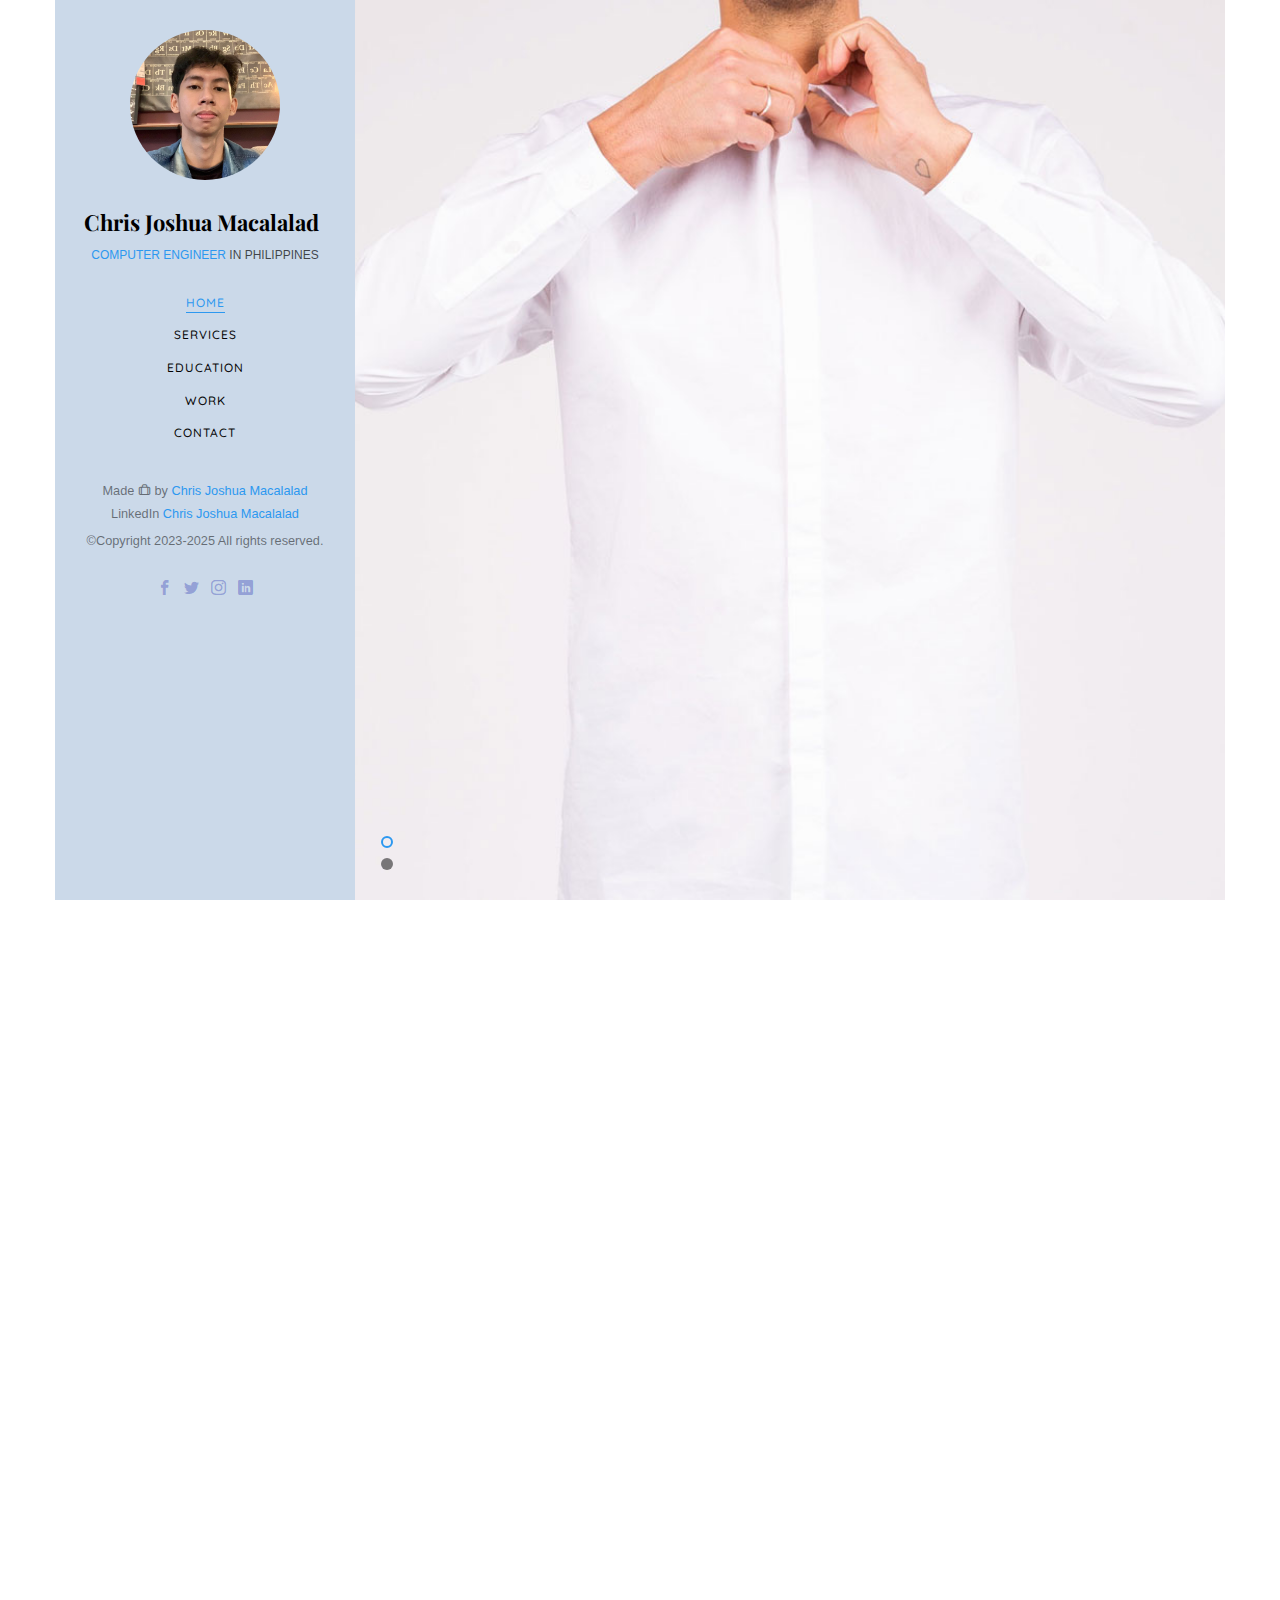
==== index.html @ 2c04954d "new portfolio" ====
<!DOCTYPE HTML>
<html>
	<head>
	<meta charset="utf-8">
	<meta http-equiv="X-UA-Compatible" content="IE=edge">
	<link rel="shortcut icon" href="/images/12345.jpg.jpg" type="image/x-icon">
	<title>Portfolio Chris Macalalad</title>
	<meta name="viewport" content="width=device-width, initial-scale=1">
	<meta name="description" content="" />
	<meta name="keywords" content="" />
	<meta name="author" content="" />

 
	<meta property="og:title" content=""/>
	<meta property="og:image" content=""/>
	<meta property="og:url" content=""/>
	<meta property="og:site_name" content=""/>
	<meta property="og:description" content=""/>
	<meta name="twitter:title" content="" />
	<meta name="twitter:image" content="" />
	<meta name="twitter:url" content="" />
	<meta name="twitter:card" content="" />

	
	<link rel="shortcut icon" href="favicon.ico">

	<link href="https://fonts.googleapis.com/css?family=Quicksand:300,400,500,700" rel="stylesheet">
	<link href="https://fonts.googleapis.com/css?family=Playfair+Display:400,400i,700" rel="stylesheet">
	
	
	<link rel="stylesheet" href="css/animate.css">

	<link rel="stylesheet" href="css/icomoon.css">
	
	<link rel="stylesheet" href="css/bootstrap.css">

	<link rel="stylesheet" href="css/flexslider.css">

	<link rel="stylesheet" href="fonts/flaticon/font/flaticon.css">
	
	<link rel="stylesheet" href="css/owl.carousel.min.css">
	<link rel="stylesheet" href="css/owl.theme.default.min.css">
	
	<link rel="stylesheet" href="css/style.css">


	<script src="js/modernizr-2.6.2.min.js"></script>
	
	</head>
	<body>
	<div id="colorlib-page">
		<div class="container-wrap">
		<a href="#" class="js-colorlib-nav-toggle colorlib-nav-toggle" data-toggle="collapse" data-target="#navbar" aria-expanded="false" aria-controls="navbar"><i></i></a>
		<aside id="colorlib-aside" role="complementary" class="border js-fullheight">
			<div class="text-center">
				<div class="author-img" style="background-image: url(/images/1234.jpg);"></div>
				<h1 id="colorlib-logo"><a href="index.html">Chris Joshua Macalalad</a></h1>
				<span class="position"><a href="#">Computer Engineer</a> in Philippines</span>
			</div>
			<nav id="colorlib-main-menu" role="navigation" class="navbar">
				<div id="navbar" class="collapse">
					<ul>
						<li class="active"><a href="#" data-nav-section="home">Home</a></li>
						<li><a href="#" data-nav-section="about">Services</a></li>
						<li><a href="#" data-nav-section="education">Education</a></li>
						<li><a href="#" data-nav-section="work">Work</a></li>
						<li><a href="#" data-nav-section="contact">Contact</a></li>
					</ul>
				</div>
			</nav>

			<div class="colorlib-footer">
				<p><small> Made <i class="icon-briefcase3" aria-hidden="true"></i> by <a href="#" target="_blank">Chris Joshua Macalalad</a>
 </span> <span>LinkedIn <a href="https://www.linkedin.com/in/chris-joshua-macalalad-975aa417a/" target="_blank">Chris Joshua Macalalad</a></span> &copy;Copyright 2023-2025 All rights reserved.</small></p>
				<ul>
					<li><a href="#"><i class="icon-facebook2"></i></a></li>
					<li><a href="#"><i class="icon-twitter2"></i></a></li>
					<li><a href="#"><i class="icon-instagram"></i></a></li>
					<li><a href="#"><i class="icon-linkedin2"></i></a></li>
				</ul>
			</div>

		</aside>

		<div id="colorlib-main">
			<section id="colorlib-hero" class="js-fullheight" data-section="home">
				<div class="flexslider js-fullheight">
					<ul class="slides">
				   	<li style="background-image: url(images/img_bg_1.jpg);">
				   		<div class="overlay"></div>
				   		<div class="container-fluid">
				   			<div class="row">
					   			<div class="col-md-6 col-md-offset-3 col-md-pull-3 col-sm-12 col-xs-12 js-fullheight slider-text">
					   				<div class="slider-text-inner js-fullheight">
					   					<div class="desc">
						   					<h1>Hi! <br>I'm Chris Joshua Macalalad</h1>
						   					
												<p><a href="ChrisCvfolder/MacalaladCJ-Resume1 (1).pdf"btn btn-primary btn-learn">Download CV <i class="icon-download4"></i></a></p>
											</div>
					   				</div>
					   			</div>
					   		</div>
				   		</div>
				   	</li>
				   	<li style="background-image: url(/images/jaja123.jpg);">
				   		<div class="overlay"></div>
				   		<div class="container-fluid">
				   			<div class="row">
					   			<div class="col-md-6 col-md-offset-3 col-md-pull-3 col-sm-12 col-xs-12 js-fullheight slider-text">
					   				<div class="slider-text-inner">
					   					<div class="desc">
						   					<h1>I am <br>a Software Designer</h1>
												<p><a href="ChrisCvfolder/MacalaladCJ-Resume1 (1).pdf"<a class="btn btn-primary btn-learn">View Portfolio <i class="icon-briefcase3"></i></a></p>
											</div>
					   				</div>
					   			</div>
					   		</div>
				   		</div>
				   	</li>
				  	</ul>
			  	</div>
			</section>

			<section class="colorlib-about" data-section="about">
				<div class="colorlib-narrow-content">
					<div class="row">
						<div class="col-md-12">
							<div class="row row-bottom-padded-sm animate-box" data-animate-effect="fadeInLeft">
								<div class="col-md-12">
									<div class="about-desc">
										<span class="heading-meta">Services</span>
										<h2 class="colorlib-heading">Who Am I?</h2>
										<p><strong>Hi I'm Chris Joshua</strong> This is my Portfolio  I’m a digital assistant with a strong focus on architecture and system thinking. My role is to help understand, discuss, and clarify various software design principles, patterns, and methodologies.</p>
										<p>I can help break down complex concepts, explore trade-offs in design decisions, and offer guidance on how to approach specific design challenges. My goal is to make the design process more intuitive and help create software that's well-structured and easy to maintain.</p>
									</div>
								</div>
							</div>
							<section class="colorlib-services" data-section="services">
								<div class="colorlib-narrow-content">
									<div class="row">
										<div class="col-md-6 col-md-offset-3 col-md-pull-3 animate-box" data-animate-effect="fadeInLeft">
											<span class="heading-meta">What I do?</span>
											<h2 class="colorlib-heading">Here are some of my expertise</h2>
										</div>
									</div>
									<div class="row row-pt-md">
										<div class="col-md-4 text-center animate-box">
											<div class="services color-1">
												<span class="icon">
													<i class="icon-bulb"></i>
												</span>
												<div class="desc">
													<h3>Innovative Ideas</h3>
													<p>in programming is essential because it allows you to grow as a developer. </p>
												</div>
											</div>
										</div>
										<div class="col-md-4 text-center animate-box">
											<div class="services color-2">
												<span class="icon">
													<i class="icon-data"></i>
												</span>
												<div class="desc">
													<h3>Testing&Debugging</h3>
													<p>software development process almost like the health checks for your code.</p>
												</div>
											</div>
										</div>
										<div class="col-md-4 text-center animate-box">
											<div class="services color-3">
												<span class="icon">
													<i class="icon-phone3"></i>
												</span>
												<div class="desc">
													<h3>Problem Solving</h3>
													<p>It’s what defines the role of a programmer not just writing code, but using code as a tool to solve real-world problems.</p>
												</div>
											</div>
										</div>
										<div class="col-md-4 text-center animate-box">
											<div class="services color-4">
												<span class="icon">
													<i class="icon-layers2"></i>
												</span>
												<div class="desc">
													<h3>Security Awareness</h3>
													<p>in programming is not just a nice to have feature but an essential aspect of developing reliable, trustworthy software. With the increasing number of cyber threats and vulnerabilities, security plays a crucial role in protecting both users and systems. </p>
												</div>
											</div>
										</div>
										<div class="col-md-4 text-center animate-box">
											<div class="services color-5">
												<span class="icon">
													<i class="icon-data"></i>
												</span>
												<div class="desc">
													<h3>Software Design</h3>
													<p>is a balance of creativity and practicality. It’s about creating a system that not only works well but is also maintainable, scalable, and flexible enough to adapt to future changes.</p>
												</div>
											</div>
										</div>
										<div class="col-md-4 text-center animate-box">
											<div class="services color-6">
												<span class="icon">
													<i class="icon-phone3"></i>
												</span>
												<div class="desc">
													<h3>PC or Mobile Application</h3>
													<p>As a matter of context and need PC programming offers depth, power, and flexibility for building complex applications, while mobile programming focuses on accessibility, user engagement.</p>
												</div>
											</div>
										</div>
									</div>
								</div>
							</section>
							<div class="row">
								<div class="col-md-3 animate-box" data-animate-effect="fadeInLeft">
									<div class="services color-1">
										<span class="icon2"><i class="icon-bulb"></i></span>
										<h3>Innovative Design</h3>
									</div>
								</div>
								<div class="col-md-3 animate-box" data-animate-effect="fadeInRight">
									<div class="services color-2">
										<span class="icon2"><i class="icon-globe-outline"></i></span>
										<h3>Web Design</h3>
									</div>
								</div>
								<div class="col-md-3 animate-box" data-animate-effect="fadeInTop">
									<div class="services color-3">
										<span class="icon2"><i class="icon-data"></i></span>
										<h3>Software Code</h3>
									</div>
								</div>
								<div class="col-md-3 animate-box" data-animate-effect="fadeInBottom">
									<div class="services color-4">
										<span class="icon2"><i class="icon-phone3"></i></span>
										<h3>Application</h3>
									</div>
								</div>
							</div>
							<div class="row">
								<div class="col-md-12 animate-box" data-animate-effect="fadeInLeft">
									<div class="hire">
										<h2>I am happy to know <br>that you viewed my portfolio </h2>
										<a href="#" class="btn-hire">Hire me as your employee</a>
									</div>
								</div>
							</div>
						</div>
					</div>
				</div>
			</section>

			<section class="colorlib-education" data-section="education">
				<div class="colorlib-narrow-content">
					<div class="row">
						<div class="col-md-6 col-md-offset-3 col-md-pull-3 animate-box" data-animate-effect="fadeInLeft">
							<span class="heading-meta">Education</span>
							<h2 class="colorlib-heading animate-box">Education</h2>
						</div>
					</div>
					<div class="row">
						<div class="col-md-12 animate-box" data-animate-effect="fadeInLeft">
							<div class="fancy-collapse-panel">
								<div class="panel-group" id="accordion" role="tablist" aria-multiselectable="true">
									<div class="panel panel-default">	   
									<div class="panel panel-default">
									    <div class="panel-heading" role="tab" id="headingTwo">
									        <h4 class="panel-title">
									            <a class="collapsed" data-toggle="collapse" data-parent="#accordion" href="#collapseTwo" aria-expanded="false" aria-controls="collapseTwo">Bachelor Degree of Computer Engineering
									            </a>
									        </h4>
									    </div>
									    <div id="collapseTwo" class="panel-collapse collapse" role="tabpanel" aria-labelledby="headingTwo">
									        <div class="panel-body">
									            
													<ul>
														<li>Graduated in STI COLLEGE STA ROSA</li>
														
													</ul>
									        </div>
									    </div>
									</div>
									<div class="panel panel-default">
									    <div class="panel-heading" role="tab" id="headingThree">
									        <h4 class="panel-title">
									            <a class="collapsed" data-toggle="collapse" data-parent="#accordion" href="#collapseThree" aria-expanded="false" aria-controls="collapseThree"> Senior HighSchool Information and Communication Technology Strand
									            </a>
									        </h4>
									    </div>
									    <div id="collapseThree" class="panel-collapse collapse" role="tabpanel" aria-labelledby="headingThree">
									        <div class="panel-body">
									            <li>Graduated in GreenField Integrated School of Laguna</li>
									        </div>
									    </div>
									</div>

									<div class="panel panel-default">
									    <div class="panel-heading" role="tab" id="headingFour">
									        <h4 class="panel-title">
									            <a class="collapsed" data-toggle="collapse" data-parent="#accordion" href="#collapseFour" aria-expanded="false" aria-controls="collapseFour">High School Secondary Education
									            </a>
									        </h4>
									    </div>
									    <div id="collapseFour" class="panel-collapse collapse" role="tabpanel" aria-labelledby="headingFour">
									        <div class="panel-body">
												<li>Graduated in Emmanuel Christian School</li>
									        </div>
									    </div>
									</div>

									<div class="panel panel-default">
									    <div class="panel-heading" role="tab" id="headingFive">
									        <h4 class="panel-title">
									            <a class="collapsed" data-toggle="collapse" data-parent="#accordion" href="#collapseFive" aria-expanded="false" aria-controls="collapseFive">Elementary School
									            </a>
									        </h4>
									    </div>
									    <div id="collapseFive" class="panel-collapse collapse" role="tabpanel" aria-labelledby="headingFive">
									        <div class="panel-body">
												<li>Graduated in Emmanuel Christian School</li>
									        </div>
									    </div>
									</div>
								</div>
							</div>
						</div>
					</div>
				</div>
			</section>



			<section class="colorlib-work" data-section="work">
				<div class="colorlib-narrow-content">
					<div class="row">
						<div class="col-md-6 col-md-offset-3 col-md-pull-3 animate-box" data-animate-effect="fadeInLeft">
							<span class="heading-meta">My Work</span>
							<h2 class="colorlib-heading animate-box">Recent Work</h2>
						</div>
					</div>
					<div class="row row-bottom-padded-sm animate-box" data-animate-effect="fadeInLeft">
						<div class="col-md-12">
							<p class="work-menu"> <span><a href="#">Web Design</a></span> 
					</div>
					<div class="row">
						<div class="col-md-6 animate-box" data-animate-effect="fadeInLeft">
							<div class="project" style="background-image: url(images/img-1.jpg);">
								<div class="desc">
									<div class="con">
										<h3><a href="work.html">Work 01</a></h3>
										<span>Website</span>
										<p class="icon">
											<span><a href="#"><i class="icon-share3"></i></a></span>
											<span><a href="#"><i class="icon-eye"></i> 100</a></span>
											<span><a href="#"><i class="icon-heart"></i> 49</a></span>
										</p>
									</div>
								</div>
							</div>
						</div>
						<div class="col-md-6 animate-box" data-animate-effect="fadeInRight">
							<div class="project" style="background-image: url(images/img-2.jpg);">
								<div class="desc">
									<div class="con">
										<h3><a href="work.html">Work 02</a></h3>
										<span>Animation</span>
										<p class="icon">
											<span><a href="#"><i class="icon-share3"></i></a></span>
											<span><a href="#"><i class="icon-eye"></i> 100</a></span>
											<span><a href="#"><i class="icon-heart"></i> 49</a></span>
										</p>
									</div>
								</div>
							</div>
						</div>
						<div class="col-md-6 animate-box" data-animate-effect="fadeInTop">
							<div class="project" style="background-image: url(images/img-3.jpg);">
								<div class="desc">
									<div class="con">
										<h3><a href="work.html">Work 03</a></h3>
										<span>Illustration</span>
										<p class="icon">
											<span><a href="#"><i class="icon-share3"></i></a></span>
											<span><a href="#"><i class="icon-eye"></i> 100</a></span>
											<span><a href="#"><i class="icon-heart"></i> 49</a></span>
										</p>
									</div>
								</div>
							</div>
						</div>
						<div class="col-md-6 animate-box" data-animate-effect="fadeInBottom">
							<div class="project" style="background-image: url(images/img-4.jpg);">
								<div class="desc">
									<div class="con">
										<h3><a href="work.html">Work 04</a></h3>
										<span>Application</span>
										<p class="icon">
											<span><a href="#"><i class="icon-share3"></i></a></span>
											<span><a href="#"><i class="icon-eye"></i> 100</a></span>
											<span><a href="#"><i class="icon-heart"></i> 49</a></span>
										</p>
									</div>
								</div>
							</div>
						</div>
						<div class="col-md-6 animate-box" data-animate-effect="fadeInLeft">
							<div class="project" style="background-image: url(images/img-5.jpg);">
								<div class="desc">
									<div class="con">
										<h3><a href="work.html">Work 05</a></h3>
										<span>Graphic, Logo</span>
										<p class="icon">
											<span><a href="#"><i class="icon-share3"></i></a></span>
											<span><a href="#"><i class="icon-eye"></i> 100</a></span>
											<span><a href="#"><i class="icon-heart"></i> 49</a></span>
										</p>
									</div>
								</div>
							</div>
						</div>
						<div class="col-md-6 animate-box" data-animate-effect="fadeInRight">
							<div class="project" style="background-image: url(images/img-6.jpg);">
								<div class="desc">
									<div class="con">
										<h3><a href="work.html">Work 06</a></h3>
										<span>Web Design</span>
										<p class="icon">
											<span><a href="#"><i class="icon-share3"></i></a></span>
											<span><a href="#"><i class="icon-eye"></i> 100</a></span>
											<span><a href="#"><i class="icon-heart"></i> 49</a></span>
										</p>
									</div>
								</div>
							</div>
						</div>
					</div>
					<div class="row">
						<div class="col-md-12 animate-box">
						
						</div>
					</div>
				</div>
			</section>


			<section class="colorlib-contact" data-section="contact">
				<div class="colorlib-narrow-content">
					<div class="row">
						<div class="col-md-6 col-md-offset-3 col-md-pull-3 animate-box" data-animate-effect="fadeInLeft">
							<span class="heading-meta">Get in Touch</span>
							<h2 class="colorlib-heading">Contact</h2>
						</div>
					</div>
					<div class="row">
						<div class="col-md-5">
							<div class="colorlib-feature colorlib-feature-sm animate-box" data-animate-effect="fadeInLeft">
								<div class="colorlib-icon">
									<i class="icon-globe-outline"></i>
								</div>
								<div class="colorlib-text">
									<p><a href="#">johnjosh1116@gmail.com</a></p>
								</div>
							</div>
<br>
							<div class="colorlib-feature colorlib-feature-sm animate-box" data-animate-effect="fadeInLeft">
								<div class="colorlib-icon">
									<i class="icon-map"></i>
								</div>
								<div class="colorlib-text">
									<p>Phase 1-C Blk 66 Lot 15 San Lorenzo South Santa Rosa Laguna</p>
								</div>
							</div>

							<div class="colorlib-feature colorlib-feature-sm animate-box" data-animate-effect="fadeInLeft">
								<div class="colorlib-icon">
									<i class="icon-phone"></i>
								</div>
								<div class="colorlib-text">
									<p><a href="tel://">+639217280178</a></p>
								</div>
							</div>
						</div>
						
								
							</div>
						</div>
					</div>
				</div>
			</section>

		</div><!-- end:colorlib-main -->
	</div><!-- end:container-wrap -->
	</div><!-- end:colorlib-page -->

	<!-- jQuery -->
	<script src="js/jquery.min.js"></script>
	<!-- jQuery Easing -->
	<script src="js/jquery.easing.1.3.js"></script>
	<!-- Bootstrap -->
	<script src="js/bootstrap.min.js"></script>
	<!-- Waypoints -->
	<script src="js/jquery.waypoints.min.js"></script>
	<!-- Flexslider -->
	<script src="js/jquery.flexslider-min.js"></script>
	<!-- Owl carousel -->
	<script src="js/owl.carousel.min.js"></script>
	<!-- Counters -->
	<script src="js/jquery.countTo.js"></script>
	
	
	<!-- MAIN JS -->
	<script src="js/main.js"></script>

	</body>
</html>
---- css/icomoon.css ----
@font-face {
  font-family: 'icomoon';
  src:  url('fonts/icomoon.eot?6py85u');
  src:  url('fonts/icomoon.eot?6py85u#iefix') format('embedded-opentype'),
    url('fonts/icomoon.ttf?6py85u') format('truetype'),
    url('fonts/icomoon.woff?6py85u') format('woff'),
    url('fonts/icomoon.svg?6py85u#icomoon') format('svg');
  font-weight: normal;
  font-style: normal;
}

[class^="icon-"], [class*=" icon-"] {
  /* use !important to prevent issues with browser extensions that change fonts */
  font-family: 'icomoon' !important;
  speak: none;
  font-style: normal;
  font-weight: normal;
  font-variant: normal;
  text-transform: none;
  line-height: 1;

  /* Better Font Rendering =========== */
  -webkit-font-smoothing: antialiased;
  -moz-osx-font-smoothing: grayscale;
}

.icon-times:before {
  content: "\e930";
}
.icon-tick:before {
  content: "\e931";
}
.icon-plus:before {
  content: "\e932";
}
.icon-minus:before {
  content: "\e933";
}
.icon-equals:before {
  content: "\e934";
}
.icon-divide:before {
  content: "\e935";
}
.icon-chevron-right:before {
  content: "\e936";
}
.icon-chevron-left:before {
  content: "\e937";
}
.icon-arrow-right-thick:before {
  content: "\e938";
}
.icon-arrow-left-thick:before {
  content: "\e939";
}
.icon-th-small:before {
  content: "\e93a";
}
.icon-th-menu:before {
  content: "\e93b";
}
.icon-th-list:before {
  content: "\e93c";
}
.icon-th-large:before {
  content: "\e93d";
}
.icon-home:before {
  content: "\e93e";
}
.icon-arrow-forward:before {
  content: "\e93f";
}
.icon-arrow-back:before {
  content: "\e940";
}
.icon-rss:before {
  content: "\e941";
}
.icon-location:before {
  content: "\e942";
}
.icon-link:before {
  content: "\e943";
}
.icon-image:before {
  content: "\e944";
}
.icon-arrow-up-thick:before {
  content: "\e945";
}
.icon-arrow-down-thick:before {
  content: "\e946";
}
.icon-starburst:before {
  content: "\e947";
}
.icon-starburst-outline:before {
  content: "\e948";
}
.icon-star3:before {
  content: "\e949";
}
.icon-flow-children:before {
  content: "\e94a";
}
.icon-export:before {
  content: "\e94b";
}
.icon-delete2:before {
  content: "\e94c";
}
.icon-delete-outline:before {
  content: "\e94d";
}
.icon-cloud-storage:before {
  content: "\e94e";
}
.icon-wi-fi:before {
  content: "\e94f";
}
.icon-heart:before {
  content: "\e950";
}
.icon-flash:before {
  content: "\e951";
}
.icon-cancel:before {
  content: "\e952";
}
.icon-backspace:before {
  content: "\e953";
}
.icon-attachment:before {
  content: "\e954";
}
.icon-arrow-move:before {
  content: "\e955";
}
.icon-warning:before {
  content: "\e956";
}
.icon-user:before {
  content: "\e957";
}
.icon-radar:before {
  content: "\e958";
}
.icon-lock-open:before {
  content: "\e959";
}
.icon-lock-closed:before {
  content: "\e95a";
}
.icon-location-arrow:before {
  content: "\e95b";
}
.icon-info:before {
  content: "\e95c";
}
.icon-user-delete:before {
  content: "\e95d";
}
.icon-user-add:before {
  content: "\e95e";
}
.icon-media-pause:before {
  content: "\e95f";
}
.icon-group:before {
  content: "\e960";
}
.icon-chart-pie:before {
  content: "\e961";
}
.icon-chart-line:before {
  content: "\e962";
}
.icon-chart-bar:before {
  content: "\e963";
}
.icon-chart-area:before {
  content: "\e964";
}
.icon-video:before {
  content: "\e965";
}
.icon-point-of-interest:before {
  content: "\e966";
}
.icon-infinity:before {
  content: "\e967";
}
.icon-globe:before {
  content: "\e968";
}
.icon-eye:before {
  content: "\e969";
}
.icon-cog:before {
  content: "\e96a";
}
.icon-camera:before {
  content: "\e96b";
}
.icon-upload:before {
  content: "\e96c";
}
.icon-scissors:before {
  content: "\e96d";
}
.icon-refresh:before {
  content: "\e96e";
}
.icon-pin:before {
  content: "\e96f";
}
.icon-key:before {
  content: "\e970";
}
.icon-info-large:before {
  content: "\e971";
}
.icon-eject:before {
  content: "\e972";
}
.icon-download:before {
  content: "\e973";
}
.icon-zoom:before {
  content: "\e974";
}
.icon-zoom-out:before {
  content: "\e975";
}
.icon-zoom-in:before {
  content: "\e976";
}
.icon-sort-numerically:before {
  content: "\e977";
}
.icon-sort-alphabetically:before {
  content: "\e978";
}
.icon-input-checked:before {
  content: "\e979";
}
.icon-calender:before {
  content: "\e97a";
}
.icon-world2:before {
  content: "\e97b";
}
.icon-notes:before {
  content: "\e97c";
}
.icon-code:before {
  content: "\e97d";
}
.icon-arrow-sync:before {
  content: "\e97e";
}
.icon-arrow-shuffle:before {
  content: "\e97f";
}
.icon-arrow-repeat:before {
  content: "\e980";
}
.icon-arrow-minimise:before {
  content: "\e981";
}
.icon-arrow-maximise:before {
  content: "\e982";
}
.icon-arrow-loop:before {
  content: "\e983";
}
.icon-anchor:before {
  content: "\e984";
}
.icon-spanner:before {
  content: "\e985";
}
.icon-puzzle:before {
  content: "\e986";
}
.icon-power:before {
  content: "\e987";
}
.icon-plane:before {
  content: "\e988";
}
.icon-pi:before {
  content: "\e989";
}
.icon-phone:before {
  content: "\e98a";
}
.icon-microphone2:before {
  content: "\e98b";
}
.icon-media-rewind:before {
  content: "\e98c";
}
.icon-flag:before {
  content: "\e98d";
}
.icon-adjust-brightness:before {
  content: "\e98e";
}
.icon-waves:before {
  content: "\e98f";
}
.icon-social-twitter:before {
  content: "\e990";
}
.icon-social-facebook:before {
  content: "\e991";
}
.icon-social-dribbble:before {
  content: "\e992";
}
.icon-media-stop:before {
  content: "\e993";
}
.icon-media-record:before {
  content: "\e994";
}
.icon-media-play:before {
  content: "\e995";
}
.icon-media-fast-forward:before {
  content: "\e996";
}
.icon-media-eject:before {
  content: "\e997";
}
.icon-social-vimeo:before {
  content: "\e998";
}
.icon-social-tumbler:before {
  content: "\e999";
}
.icon-social-skype:before {
  content: "\e99a";
}
.icon-social-pinterest:before {
  content: "\e99b";
}
.icon-social-linkedin:before {
  content: "\e99c";
}
.icon-social-last-fm:before {
  content: "\e99d";
}
.icon-social-github:before {
  content: "\e99e";
}
.icon-social-flickr:before {
  content: "\e99f";
}
.icon-at:before {
  content: "\e9a0";
}
.icon-times-outline:before {
  content: "\e9a1";
}
.icon-plus-outline:before {
  content: "\e9a2";
}
.icon-minus-outline:before {
  content: "\e9a3";
}
.icon-tick-outline:before {
  content: "\e9a4";
}
.icon-th-large-outline:before {
  content: "\e9a5";
}
.icon-equals-outline:before {
  content: "\e9a6";
}
.icon-divide-outline:before {
  content: "\e9a7";
}
.icon-chevron-right-outline:before {
  content: "\e9a8";
}
.icon-chevron-left-outline:before {
  content: "\e9a9";
}
.icon-arrow-right-outline:before {
  content: "\e9aa";
}
.icon-arrow-left-outline:before {
  content: "\e9ab";
}
.icon-th-small-outline:before {
  content: "\e9ac";
}
.icon-th-menu-outline:before {
  content: "\e9ad";
}
.icon-th-list-outline:before {
  content: "\e9ae";
}
.icon-news2:before {
  content: "\e9b1";
}
.icon-home-outline:before {
  content: "\e9b2";
}
.icon-arrow-up-outline:before {
  content: "\e9b3";
}
.icon-arrow-forward-outline:before {
  content: "\e9b4";
}
.icon-arrow-down-outline:before {
  content: "\e9b5";
}
.icon-arrow-back-outline:before {
  content: "\e9b6";
}
.icon-trash3:before {
  content: "\e9b7";
}
.icon-rss-outline:before {
  content: "\e9b8";
}
.icon-message:before {
  content: "\e9b9";
}
.icon-location-outline:before {
  content: "\e9ba";
}
.icon-link-outline:before {
  content: "\e9bb";
}
.icon-image-outline:before {
  content: "\e9bc";
}
.icon-export-outline:before {
  content: "\e9bd";
}
.icon-cross:before {
  content: "\e9be";
}
.icon-wi-fi-outline:before {
  content: "\e9bf";
}
.icon-star-outline:before {
  content: "\e9c0";
}
.icon-media-pause-outline:before {
  content: "\e9c1";
}
.icon-mail:before {
  content: "\e9c2";
}
.icon-heart-outline:before {
  content: "\e9c3";
}
.icon-flash-outline:before {
  content: "\e9c4";
}
.icon-cancel-outline:before {
  content: "\e9c5";
}
.icon-beaker:before {
  content: "\e9c6";
}
.icon-arrow-move-outline:before {
  content: "\e9c7";
}
.icon-watch2:before {
  content: "\e9c8";
}
.icon-warning-outline:before {
  content: "\e9c9";
}
.icon-time:before {
  content: "\e9ca";
}
.icon-radar-outline:before {
  content: "\e9cb";
}
.icon-lock-open-outline:before {
  content: "\e9cc";
}
.icon-location-arrow-outline:before {
  content: "\e9cd";
}
.icon-info-outline:before {
  content: "\e9ce";
}
.icon-backspace-outline:before {
  content: "\e9cf";
}
.icon-attachment-outline:before {
  content: "\e9d0";
}
.icon-user-outline:before {
  content: "\e9d1";
}
.icon-user-delete-outline:before {
  content: "\e9d2";
}
.icon-user-add-outline:before {
  content: "\e9d3";
}
.icon-lock-closed-outline:before {
  content: "\e9d4";
}
.icon-group-outline:before {
  content: "\e9d5";
}
.icon-chart-pie-outline:before {
  content: "\e9d6";
}
.icon-chart-line-outline:before {
  content: "\e9d7";
}
.icon-chart-bar-outline:before {
  content: "\e9d8";
}
.icon-chart-area-outline:before {
  content: "\e9d9";
}
.icon-video-outline:before {
  content: "\e9da";
}
.icon-point-of-interest-outline:before {
  content: "\e9db";
}
.icon-map:before {
  content: "\e9dc";
}
.icon-key-outline:before {
  content: "\e9dd";
}
.icon-infinity-outline:before {
  content: "\e9de";
}
.icon-globe-outline:before {
  content: "\e9df";
}
.icon-eye-outline:before {
  content: "\e9e0";
}
.icon-cog-outline:before {
  content: "\e9e1";
}
.icon-camera-outline:before {
  content: "\e9e2";
}
.icon-upload-outline:before {
  content: "\e9e3";
}
.icon-support:before {
  content: "\e9e4";
}
.icon-scissors-outline:before {
  content: "\e9e5";
}
.icon-refresh-outline:before {
  content: "\e9e6";
}
.icon-info-large-outline:before {
  content: "\e9e7";
}
.icon-eject-outline:before {
  content: "\e9e8";
}
.icon-download-outline:before {
  content: "\e9e9";
}
.icon-battery-mid:before {
  content: "\e9ea";
}
.icon-battery-low:before {
  content: "\e9eb";
}
.icon-battery-high:before {
  content: "\e9ec";
}
.icon-zoom-outline:before {
  content: "\e9ed";
}
.icon-zoom-out-outline:before {
  content: "\e9ee";
}
.icon-zoom-in-outline:before {
  content: "\e9ef";
}
.icon-tag3:before {
  content: "\e9f0";
}
.icon-tabs-outline:before {
  content: "\e9f1";
}
.icon-pin-outline:before {
  content: "\e9f2";
}
.icon-message-typing:before {
  content: "\e9f3";
}
.icon-directions:before {
  content: "\e9f4";
}
.icon-battery-full:before {
  content: "\e9f5";
}
.icon-battery-charge:before {
  content: "\e9f6";
}
.icon-pipette:before {
  content: "\e9f7";
}
.icon-pencil:before {
  content: "\e9f8";
}
.icon-folder:before {
  content: "\e9f9";
}
.icon-folder-delete:before {
  content: "\e9fa";
}
.icon-folder-add:before {
  content: "\e9fb";
}
.icon-edit:before {
  content: "\e9fc";
}
.icon-document:before {
  content: "\e9fd";
}
.icon-document-delete:before {
  content: "\e9fe";
}
.icon-document-add:before {
  content: "\e9ff";
}
.icon-brush:before {
  content: "\ea00";
}
.icon-thumbs-up:before {
  content: "\ea01";
}
.icon-thumbs-down:before {
  content: "\ea02";
}
.icon-pen:before {
  content: "\ea03";
}
.icon-sort-numerically-outline:before {
  content: "\ea04";
}
.icon-sort-alphabetically-outline:before {
  content: "\ea05";
}
.icon-social-last-fm-circular:before {
  content: "\ea06";
}
.icon-social-github-circular:before {
  content: "\ea07";
}
.icon-compass:before {
  content: "\ea08";
}
.icon-bookmark:before {
  content: "\ea09";
}
.icon-input-checked-outline:before {
  content: "\ea0a";
}
.icon-code-outline:before {
  content: "\ea0b";
}
.icon-calender-outline:before {
  content: "\ea0c";
}
.icon-business-card:before {
  content: "\ea0d";
}
.icon-arrow-up:before {
  content: "\ea0e";
}
.icon-arrow-sync-outline:before {
  content: "\ea0f";
}
.icon-arrow-right:before {
  content: "\ea10";
}
.icon-arrow-repeat-outline:before {
  content: "\ea11";
}
.icon-arrow-loop-outline:before {
  content: "\ea12";
}
.icon-arrow-left:before {
  content: "\ea13";
}
.icon-flow-switch:before {
  content: "\ea14";
}
.icon-flow-parallel:before {
  content: "\ea15";
}
.icon-flow-merge:before {
  content: "\ea16";
}
.icon-document-text:before {
  content: "\ea17";
}
.icon-clipboard:before {
  content: "\ea18";
}
.icon-calculator:before {
  content: "\ea19";
}
.icon-arrow-minimise-outline:before {
  content: "\ea1a";
}
.icon-arrow-maximise-outline:before {
  content: "\ea1b";
}
.icon-arrow-down:before {
  content: "\ea1c";
}
.icon-gift:before {
  content: "\ea1d";
}
.icon-film:before {
  content: "\ea1e";
}
.icon-database:before {
  content: "\ea1f";
}
.icon-bell:before {
  content: "\ea20";
}
.icon-anchor-outline:before {
  content: "\ea21";
}
.icon-adjust-contrast:before {
  content: "\ea22";
}
.icon-world-outline:before {
  content: "\ea23";
}
.icon-shopping-bag:before {
  content: "\ea24";
}
.icon-power-outline:before {
  content: "\ea25";
}
.icon-notes-outline:before {
  content: "\ea26";
}
.icon-device-tablet:before {
  content: "\ea27";
}
.icon-device-phone:before {
  content: "\ea28";
}
.icon-device-laptop:before {
  content: "\ea29";
}
.icon-device-desktop:before {
  content: "\ea2a";
}
.icon-briefcase:before {
  content: "\ea2b";
}
.icon-stopwatch:before {
  content: "\ea2c";
}
.icon-spanner-outline:before {
  content: "\ea2d";
}
.icon-puzzle-outline:before {
  content: "\ea2e";
}
.icon-printer:before {
  content: "\ea2f";
}
.icon-pi-outline:before {
  content: "\ea30";
}
.icon-lightbulb:before {
  content: "\ea31";
}
.icon-flag-outline:before {
  content: "\ea32";
}
.icon-contacts:before {
  content: "\ea33";
}
.icon-archive2:before {
  content: "\ea34";
}
.icon-weather-stormy:before {
  content: "\ea35";
}
.icon-weather-shower:before {
  content: "\ea36";
}
.icon-weather-partly-sunny:before {
  content: "\ea37";
}
.icon-weather-downpour:before {
  content: "\ea38";
}
.icon-weather-cloudy:before {
  content: "\ea39";
}
.icon-plane-outline:before {
  content: "\ea3a";
}
.icon-phone-outline:before {
  content: "\ea3b";
}
.icon-microphone-outline:before {
  content: "\ea3c";
}
.icon-weather-windy:before {
  content: "\ea3d";
}
.icon-weather-windy-cloudy:before {
  content: "\ea3e";
}
.icon-weather-sunny:before {
  content: "\ea3f";
}
.icon-weather-snow:before {
  content: "\ea40";
}
.icon-weather-night:before {
  content: "\ea41";
}
.icon-media-stop-outline:before {
  content: "\ea42";
}
.icon-media-rewind-outline:before {
  content: "\ea43";
}
.icon-media-record-outline:before {
  content: "\ea44";
}
.icon-media-play-outline:before {
  content: "\ea45";
}
.icon-media-fast-forward-outline:before {
  content: "\ea46";
}
.icon-media-eject-outline:before {
  content: "\ea47";
}
.icon-wine:before {
  content: "\ea48";
}
.icon-waves-outline:before {
  content: "\ea49";
}
.icon-ticket:before {
  content: "\ea4a";
}
.icon-tags:before {
  content: "\ea4b";
}
.icon-plug:before {
  content: "\ea4c";
}
.icon-headphones:before {
  content: "\ea4d";
}
.icon-credit-card:before {
  content: "\ea4e";
}
.icon-coffee:before {
  content: "\ea4f";
}
.icon-book:before {
  content: "\ea50";
}
.icon-beer:before {
  content: "\ea51";
}
.icon-volume2:before {
  content: "\ea52";
}
.icon-volume-up:before {
  content: "\ea53";
}
.icon-volume-mute:before {
  content: "\ea54";
}
.icon-volume-down:before {
  content: "\ea55";
}
.icon-social-vimeo-circular:before {
  content: "\ea56";
}
.icon-social-twitter-circular:before {
  content: "\ea57";
}
.icon-social-pinterest-circular:before {
  content: "\ea58";
}
.icon-social-linkedin-circular:before {
  content: "\ea59";
}
.icon-social-facebook-circular:before {
  content: "\ea5a";
}
.icon-social-dribbble-circular:before {
  content: "\ea5b";
}
.icon-tree:before {
  content: "\ea5c";
}
.icon-thermometer2:before {
  content: "\ea5d";
}
.icon-social-tumbler-circular:before {
  content: "\ea5e";
}
.icon-social-skype-outline:before {
  content: "\ea5f";
}
.icon-social-flickr-circular:before {
  content: "\ea60";
}
.icon-social-at-circular:before {
  content: "\ea61";
}
.icon-shopping-cart:before {
  content: "\ea62";
}
.icon-messages:before {
  content: "\ea63";
}
.icon-leaf:before {
  content: "\ea64";
}
.icon-feather:before {
  content: "\ea65";
}
.icon-eye2:before {
  content: "\e064";
}
.icon-paper-clip:before {
  content: "\e065";
}
.icon-mail5:before {
  content: "\e066";
}
.icon-toggle:before {
  content: "\e067";
}
.icon-layout:before {
  content: "\e068";
}
.icon-link2:before {
  content: "\e069";
}
.icon-bell2:before {
  content: "\e06a";
}
.icon-lock3:before {
  content: "\e06b";
}
.icon-unlock:before {
  content: "\e06c";
}
.icon-ribbon2:before {
  content: "\e06d";
}
.icon-image2:before {
  content: "\e06e";
}
.icon-signal:before {
  content: "\e06f";
}
.icon-target3:before {
  content: "\e070";
}
.icon-clipboard3:before {
  content: "\e071";
}
.icon-clock3:before {
  content: "\e072";
}
.icon-watch:before {
  content: "\e073";
}
.icon-air-play:before {
  content: "\e074";
}
.icon-camera3:before {
  content: "\e075";
}
.icon-video2:before {
  content: "\e076";
}
.icon-disc:before {
  content: "\e077";
}
.icon-printer3:before {
  content: "\e078";
}
.icon-monitor:before {
  content: "\e079";
}
.icon-server:before {
  content: "\e07a";
}
.icon-cog2:before {
  content: "\e07b";
}
.icon-heart3:before {
  content: "\e07c";
}
.icon-paragraph:before {
  content: "\e07d";
}
.icon-align-justify:before {
  content: "\e07e";
}
.icon-align-left:before {
  content: "\e07f";
}
.icon-align-center:before {
  content: "\e080";
}
.icon-align-right:before {
  content: "\e081";
}
.icon-book2:before {
  content: "\e082";
}
.icon-layers2:before {
  content: "\e083";
}
.icon-stack2:before {
  content: "\e084";
}
.icon-stack-2:before {
  content: "\e085";
}
.icon-paper:before {
  content: "\e086";
}
.icon-paper-stack:before {
  content: "\e087";
}
.icon-search3:before {
  content: "\e088";
}
.icon-zoom-in2:before {
  content: "\e089";
}
.icon-zoom-out2:before {
  content: "\e08a";
}
.icon-reply2:before {
  content: "\e08b";
}
.icon-circle-plus:before {
  content: "\e08c";
}
.icon-circle-minus:before {
  content: "\e08d";
}
.icon-circle-check:before {
  content: "\e08e";
}
.icon-circle-cross:before {
  content: "\e08f";
}
.icon-square-plus:before {
  content: "\e090";
}
.icon-square-minus:before {
  content: "\e091";
}
.icon-square-check:before {
  content: "\e092";
}
.icon-square-cross:before {
  content: "\e093";
}
.icon-microphone:before {
  content: "\e094";
}
.icon-record:before {
  content: "\e095";
}
.icon-skip-back:before {
  content: "\e096";
}
.icon-rewind:before {
  content: "\e097";
}
.icon-play4:before {
  content: "\e098";
}
.icon-pause3:before {
  content: "\e099";
}
.icon-stop3:before {
  content: "\e09a";
}
.icon-fast-forward:before {
  content: "\e09b";
}
.icon-skip-forward:before {
  content: "\e09c";
}
.icon-shuffle2:before {
  content: "\e09d";
}
.icon-repeat:before {
  content: "\e09e";
}
.icon-folder2:before {
  content: "\e09f";
}
.icon-umbrella:before {
  content: "\e0a0";
}
.icon-moon:before {
  content: "\e0a1";
}
.icon-thermometer:before {
  content: "\e0a2";
}
.icon-drop:before {
  content: "\e0a3";
}
.icon-sun2:before {
  content: "\e0a4";
}
.icon-cloud3:before {
  content: "\e0a5";
}
.icon-cloud-upload2:before {
  content: "\e0a6";
}
.icon-cloud-download2:before {
  content: "\e0a7";
}
.icon-upload4:before {
  content: "\e0a8";
}
.icon-download4:before {
  content: "\e0a9";
}
.icon-location3:before {
  content: "\e0aa";
}
.icon-location-2:before {
  content: "\e0ab";
}
.icon-map3:before {
  content: "\e0ac";
}
.icon-battery:before {
  content: "\e0ad";
}
.icon-head:before {
  content: "\e0ae";
}
.icon-briefcase3:before {
  content: "\e0af";
}
.icon-speech-bubble:before {
  content: "\e0b0";
}
.icon-anchor2:before {
  content: "\e0b1";
}
.icon-globe2:before {
  content: "\e0b2";
}
.icon-box:before {
  content: "\e0b3";
}
.icon-reload:before {
  content: "\e0b4";
}
.icon-share3:before {
  content: "\e0b5";
}
.icon-marquee:before {
  content: "\e0b6";
}
.icon-marquee-plus:before {
  content: "\e0b7";
}
.icon-marquee-minus:before {
  content: "\e0b8";
}
.icon-tag:before {
  content: "\e0b9";
}
.icon-power2:before {
  content: "\e0ba";
}
.icon-command2:before {
  content: "\e0bb";
}
.icon-alt:before {
  content: "\e0bc";
}
.icon-esc:before {
  content: "\e0bd";
}
.icon-bar-graph:before {
  content: "\e0be";
}
.icon-bar-graph-2:before {
  content: "\e0bf";
}
.icon-pie-graph:before {
  content: "\e0c0";
}
.icon-star:before {
  content: "\e0c1";
}
.icon-arrow-left3:before {
  content: "\e0c2";
}
.icon-arrow-right3:before {
  content: "\e0c3";
}
.icon-arrow-up3:before {
  content: "\e0c4";
}
.icon-arrow-down3:before {
  content: "\e0c5";
}
.icon-volume:before {
  content: "\e0c6";
}
.icon-mute:before {
  content: "\e0c7";
}
.icon-content-right:before {
  content: "\e100";
}
.icon-content-left:before {
  content: "\e101";
}
.icon-grid2:before {
  content: "\e102";
}
.icon-grid-2:before {
  content: "\e103";
}
.icon-columns:before {
  content: "\e104";
}
.icon-loader:before {
  content: "\e105";
}
.icon-bag:before {
  content: "\e106";
}
.icon-ban:before {
  content: "\e107";
}
.icon-flag3:before {
  content: "\e108";
}
.icon-trash:before {
  content: "\e109";
}
.icon-expand2:before {
  content: "\e110";
}
.icon-contract:before {
  content: "\e111";
}
.icon-maximize:before {
  content: "\e112";
}
.icon-minimize:before {
  content: "\e113";
}
.icon-plus2:before {
  content: "\e114";
}
.icon-minus2:before {
  content: "\e115";
}
.icon-check:before {
  content: "\e116";
}
.icon-cross2:before {
  content: "\e117";
}
.icon-move:before {
  content: "\e118";
}
.icon-delete:before {
  content: "\e119";
}
.icon-menu5:before {
  content: "\e120";
}
.icon-archive:before {
  content: "\e121";
}
.icon-inbox:before {
  content: "\e122";
}
.icon-outbox:before {
  content: "\e123";
}
.icon-file:before {
  content: "\e124";
}
.icon-file-add:before {
  content: "\e125";
}
.icon-file-subtract:before {
  content: "\e126";
}
.icon-help:before {
  content: "\e127";
}
.icon-open:before {
  content: "\e128";
}
.icon-ellipsis:before {
  content: "\e129";
}
.icon-heart4:before {
  content: "\e900";
}
.icon-cloud4:before {
  content: "\e901";
}
.icon-star2:before {
  content: "\e902";
}
.icon-tv2:before {
  content: "\e903";
}
.icon-sound:before {
  content: "\e904";
}
.icon-video3:before {
  content: "\e905";
}
.icon-trash2:before {
  content: "\e906";
}
.icon-user2:before {
  content: "\e907";
}
.icon-key3:before {
  content: "\e908";
}
.icon-search4:before {
  content: "\e909";
}
.icon-settings:before {
  content: "\e90a";
}
.icon-camera4:before {
  content: "\e90b";
}
.icon-tag2:before {
  content: "\e90c";
}
.icon-lock4:before {
  content: "\e90d";
}
.icon-bulb:before {
  content: "\e90e";
}
.icon-pen2:before {
  content: "\e90f";
}
.icon-diamond:before {
  content: "\e910";
}
.icon-display2:before {
  content: "\e911";
}
.icon-location4:before {
  content: "\e912";
}
.icon-eye3:before {
  content: "\e913";
}
.icon-bubble3:before {
  content: "\e914";
}
.icon-stack3:before {
  content: "\e915";
}
.icon-cup:before {
  content: "\e916";
}
.icon-phone3:before {
  content: "\e917";
}
.icon-news:before {
  content: "\e918";
}
.icon-mail6:before {
  content: "\e919";
}
.icon-like:before {
  content: "\e91a";
}
.icon-photo:before {
  content: "\e91b";
}
.icon-note:before {
  content: "\e91c";
}
.icon-clock4:before {
  content: "\e91d";
}
.icon-paperplane:before {
  content: "\e91e";
}
.icon-params:before {
  content: "\e91f";
}
.icon-banknote:before {
  content: "\e920";
}
.icon-data:before {
  content: "\e921";
}
.icon-music2:before {
  content: "\e922";
}
.icon-megaphone2:before {
  content: "\e923";
}
.icon-study:before {
  content: "\e924";
}
.icon-lab2:before {
  content: "\e925";
}
.icon-food:before {
  content: "\e926";
}
.icon-t-shirt:before {
  content: "\e927";
}
.icon-fire2:before {
  content: "\e928";
}
.icon-clip:before {
  content: "\e929";
}
.icon-shop:before {
  content: "\e92a";
}
.icon-calendar3:before {
  content: "\e92b";
}
.icon-wallet2:before {
  content: "\e92c";
}
.icon-vynil:before {
  content: "\e92d";
}
.icon-truck2:before {
  content: "\e92e";
}
.icon-world:before {
  content: "\e92f";
}
.icon-spinner6:before {
  content: "\e9af";
}
.icon-spinner7:before {
  content: "\e9b0";
}
.icon-amazon:before {
  content: "\eab7";
}
.icon-google:before {
  content: "\eab8";
}
.icon-google2:before {
  content: "\eab9";
}
.icon-google3:before {
  content: "\eaba";
}
.icon-google-plus:before {
  content: "\eabb";
}
.icon-google-plus2:before {
  content: "\eabc";
}
.icon-google-plus3:before {
  content: "\eabd";
}
.icon-hangouts:before {
  content: "\eabe";
}
.icon-google-drive:before {
  content: "\eabf";
}
.icon-facebook2:before {
  content: "\eac0";
}
.icon-facebook22:before {
  content: "\eac1";
}
.icon-instagram:before {
  content: "\eac2";
}
.icon-whatsapp:before {
  content: "\eac3";
}
.icon-spotify:before {
  content: "\eac4";
}
.icon-telegram:before {
  content: "\eac5";
}
.icon-twitter2:before {
  content: "\eac6";
}
.icon-vine:before {
  content: "\eac7";
}
.icon-vk:before {
  content: "\eac8";
}
.icon-renren:before {
  content: "\eac9";
}
.icon-sina-weibo:before {
  content: "\eaca";
}
.icon-rss2:before {
  content: "\eacb";
}
.icon-rss22:before {
  content: "\eacc";
}
.icon-youtube:before {
  content: "\eacd";
}
.icon-youtube2:before {
  content: "\eace";
}
.icon-twitch:before {
  content: "\eacf";
}
.icon-vimeo:before {
  content: "\ead0";
}
.icon-vimeo2:before {
  content: "\ead1";
}
.icon-lanyrd:before {
  content: "\ead2";
}
.icon-flickr:before {
  content: "\ead3";
}
.icon-flickr2:before {
  content: "\ead4";
}
.icon-flickr3:before {
  content: "\ead5";
}
.icon-flickr4:before {
  content: "\ead6";
}
.icon-dribbble2:before {
  content: "\ead7";
}
.icon-behance:before {
  content: "\ead8";
}
.icon-behance2:before {
  content: "\ead9";
}
.icon-deviantart:before {
  content: "\eada";
}
.icon-500px:before {
  content: "\eadb";
}
.icon-steam:before {
  content: "\eadc";
}
.icon-steam2:before {
  content: "\eadd";
}
.icon-dropbox:before {
  content: "\eade";
}
.icon-onedrive:before {
  content: "\eadf";
}
.icon-github:before {
  content: "\eae0";
}
.icon-npm:before {
  content: "\eae1";
}
.icon-basecamp:before {
  content: "\eae2";
}
.icon-trello:before {
  content: "\eae3";
}
.icon-wordpress:before {
  content: "\eae4";
}
.icon-joomla:before {
  content: "\eae5";
}
.icon-ello:before {
  content: "\eae6";
}
.icon-blogger:before {
  content: "\eae7";
}
.icon-blogger2:before {
  content: "\eae8";
}
.icon-tumblr2:before {
  content: "\eae9";
}
.icon-tumblr22:before {
  content: "\eaea";
}
.icon-yahoo:before {
  content: "\eaeb";
}
.icon-yahoo2:before {
  content: "\eaec";
}
.icon-tux:before {
  content: "\eaed";
}
.icon-appleinc:before {
  content: "\eaee";
}
.icon-finder:before {
  content: "\eaef";
}
.icon-android:before {
  content: "\eaf0";
}
.icon-windows:before {
  content: "\eaf1";
}
.icon-windows8:before {
  content: "\eaf2";
}
.icon-soundcloud:before {
  content: "\eaf3";
}
.icon-soundcloud2:before {
  content: "\eaf4";
}
.icon-skype:before {
  content: "\eaf5";
}
.icon-reddit:before {
  content: "\eaf6";
}
.icon-hackernews:before {
  content: "\eaf7";
}
.icon-wikipedia:before {
  content: "\eaf8";
}
.icon-linkedin2:before {
  content: "\eaf9";
}
.icon-linkedin22:before {
  content: "\eafa";
}
.icon-lastfm:before {
  content: "\eafb";
}
.icon-lastfm2:before {
  content: "\eafc";
}
.icon-delicious:before {
  content: "\eafd";
}
.icon-stumbleupon:before {
  content: "\eafe";
}
.icon-stumbleupon2:before {
  content: "\eaff";
}
.icon-stackoverflow:before {
  content: "\eb00";
}
.icon-pinterest:before {
  content: "\eb01";
}
.icon-pinterest2:before {
  content: "\eb02";
}
.icon-xing:before {
  content: "\eb03";
}
.icon-xing2:before {
  content: "\eb04";
}
.icon-flattr:before {
  content: "\eb05";
}
.icon-foursquare:before {
  content: "\eb06";
}
.icon-yelp:before {
  content: "\eb07";
}
.icon-paypal:before {
  content: "\eb08";
}
.icon-chrome:before {
  content: "\eb09";
}
.icon-firefox:before {
  content: "\eb0a";
}
.icon-IE:before {
  content: "\eb0b";
}
.icon-edge:before {
  content: "\eb0c";
}
.icon-safari:before {
  content: "\eb0d";
}
.icon-opera:before {
  content: "\eb0e";
}
.icon-file-pdf:before {
  content: "\eb0f";
}
.icon-file-openoffice:before {
  content: "\eb10";
}
.icon-file-word:before {
  content: "\eb11";
}
.icon-file-excel:before {
  content: "\eb12";
}
.icon-libreoffice:before {
  content: "\eb13";
}
.icon-html-five:before {
  content: "\eb14";
}
.icon-html-five2:before {
  content: "\eb15";
}
.icon-css3:before {
  content: "\eb16";
}
.icon-git:before {
  content: "\eb17";
}
.icon-codepen:before {
  content: "\eb18";
}
.icon-svg:before {
  content: "\eb19";
}
.icon-IcoMoon:before {
  content: "\eb1a";
}
---- css/style.css ----
@font-face {
  font-family: 'icomoon';
  src: url("../fonts/icomoon/icomoon.eot?srf3rx");
  src: url("../fonts/icomoon/icomoon.eot?srf3rx#iefix") format("embedded-opentype"), url("../fonts/icomoon/icomoon.ttf?srf3rx") format("truetype"), url("../fonts/icomoon/icomoon.woff?srf3rx") format("woff"), url("../fonts/icomoon/icomoon.svg?srf3rx#icomoon") format("svg");
  font-weight: normal;
  font-style: normal; }

body {
  font-family:'Times New Roman', Times, serif
  font-weight: 400;
  font-size: 15px;
  line-height: 1.8;
  color: rgba(0, 0, 0, 0.7); }
  @media screen and (max-width: 992px) {
    body {
      font-size: 16px; } }

a {
  color: #2c98f0;
  -webkit-transition: 0.5s;
  -o-transition: 0.5s;
  transition: 0.5s; }
  a:hover, a:active, a:focus {
    color: #2c98f0;
    outline: none;
    text-decoration: none !important; }

p {
  margin-bottom: 1.5em; }

h1, h2, h3, h4, h5, h6 {
  color: #04700a;
  font-family: "Playfair Display", Georgia, serif;
  font-weight: 400;
  margin: 0 0 30px 0; }

figure {
  margin-bottom: 2.5em;
  float: left;
  width: 100%; }
  figure figcaption {
    font-size: 16px;
    width: 80%;
    margin: 20px auto 0px auto;
    color: #b3b3b3;
    font-style: italic;
    font-family:'Times New Roman', Times, serif; }
    @media screen and (max-width: 480px) {
      figure figcaption {
        width: 100%; } }

::-webkit-selection {
  color: #fff;
  background: #2c98f0; }

::-moz-selection {
  color: #fff;
  background: #2c98f0; }

::selection {
  color: #fff;
  background: #2c98f0; }

#colorlib-page {
  width: 100%;
  overflow: hidden;
  position: relative; }

#colorlib-aside {
  padding-top: 2em;
  padding-bottom: 50px;
  float: left;
  width: 300px;
  position: fixed;
  overflow-y: scroll;
  z-index: 1001;
  background: #cbd9e9;
  -webkit-transition: 0.5s;
  -o-transition: 0.5s;
  transition: 0.5s; }
  @media screen and (max-width: 768px) {
    #colorlib-aside {
      width: 300px;
      -moz-transform: translateX(-300px);
      -webkit-transform: translateX(-300px);
      -ms-transform: translateX(-300px);
      -o-transform: translateX(-300px);
      transform: translateX(-300px);
      padding-top: 4em; } }
  #colorlib-aside .author-img {
    width: 150px;
    height: 150px;
    margin: 0 auto;
    margin-bottom: 30px;
    -webkit-border-radius: 50%;
    -moz-border-radius: 50%;
    -ms-border-radius: 50%;
    border-radius: 50%; }
  #colorlib-aside .position {
    display: block;
    margin-bottom: 2em;
    font-size: 12px;
    text-transform: uppercase; }
  #colorlib-aside #colorlib-logo {
    text-align: right;
    font-weight: 700;
    font-size: 22px;
    margin-bottom: .5em;
    display: block;
    width: 100%; }
    #colorlib-aside #colorlib-logo a {
      display: block;
      text-align: center;
      color: #000000;
      padding-right: .3em; }
  #colorlib-aside #colorlib-main-menu {
    display: block;
    width: 100%; }
    #colorlib-aside #colorlib-main-menu .collapse {
      display: block !important; }
    #colorlib-aside #colorlib-main-menu ul {
      text-align: center;
      margin: 0;
      padding: 0; }
      @media screen and (max-width: 768px) {
        #colorlib-aside #colorlib-main-menu ul {
          margin: 0 0 2em 0; } }
      #colorlib-aside #colorlib-main-menu ul li {
        margin: 0 0 10px 0;
        padding: 0;
        list-style: none;
        font-size: 12px;
        font-weight: 500;
        text-transform: uppercase;
        letter-spacing: 1px; }
        #colorlib-aside #colorlib-main-menu ul li a {
          color: rgb(3, 3, 3);
          text-decoration: none;
          position: relative;
          padding: 10px 0;
          font-family: "Quicksand", Arial, sans-serif;
          -webkit-transition: 0.3s;
          -o-transition: 0.3s;
          transition: 0.3s; }
          #colorlib-aside #colorlib-main-menu ul li a:after {
            content: "";
            position: absolute;
            height: 1px;
            bottom: 7px;
            left: 0;
            right: 0;
            background-color: #2c98f0;
            visibility: hidden;
            -webkit-transform: scaleX(0);
            -moz-transform: scaleX(0);
            -ms-transform: scaleX(0);
            -o-transform: scaleX(0);
            transform: scaleX(0);
            -webkit-transition: all 0.3s cubic-bezier(0.175, 0.885, 0.32, 1.275);
            -moz-transition: all 0.3s cubic-bezier(0.175, 0.885, 0.32, 1.275);
            -ms-transition: all 0.3s cubic-bezier(0.175, 0.885, 0.32, 1.275);
            -o-transition: all 0.3s cubic-bezier(0.175, 0.885, 0.32, 1.275);
            transition: all 0.3s cubic-bezier(0.175, 0.885, 0.32, 1.275); }
          #colorlib-aside #colorlib-main-menu ul li a:hover {
            text-decoration: none;
            color: black; }
            #colorlib-aside #colorlib-main-menu ul li a:hover:after {
              visibility: visible;
              -webkit-transform: scaleX(1);
              -moz-transform: scaleX(1);
              -ms-transform: scaleX(1);
              -o-transform: scaleX(1);
              transform: scaleX(1); }
        #colorlib-aside #colorlib-main-menu ul li.active a {
          color: #2c98f0; }
          #colorlib-aside #colorlib-main-menu ul li.active a:after {
            visibility: visible;
            -webkit-transform: scaleX(1);
            -moz-transform: scaleX(1);
            -ms-transform: scaleX(1);
            -o-transform: scaleX(1);
            transform: scaleX(1); }
  #colorlib-aside .colorlib-footer {
    font-size: 15px;
    text-align: center;
    font-weight: 400;
    color: rgba(0, 0, 0, 0.5);
    padding: 0 20px;
    width: 100%; }
    @media screen and (max-width: 768px) {
      #colorlib-aside .colorlib-footer {
        position: relative;
        bottom: 0; } }
    #colorlib-aside .colorlib-footer span {
      display: block; }
    #colorlib-aside .colorlib-footer ul {
      padding: 0;
      margin: 0; }
      #colorlib-aside .colorlib-footer ul li {
        padding: 0;
        margin: 0;
        display: inline;
        list-style: none; }
        #colorlib-aside .colorlib-footer ul li a {
          color: rgba(10, 20, 167, 0.3);
          padding: 4px; }
          #colorlib-aside .colorlib-footer ul li a:hover, #colorlib-aside .colorlib-footer ul li a:active, #colorlib-aside .colorlib-footer ul li a:focus {
            text-decoration: none;
            outline: none;
            color: #2c98f0; }

.container-wrap {
  max-width: 1170px;
  margin: 0 auto; }

#colorlib-main {
  width: calc(100% - 300px);
  float: right;
  -webkit-transition: 0.5s;
  -o-transition: 0.5s;
  transition: 0.5s; }
  @media screen and (max-width: 768px) {
    #colorlib-main {
      width: 100%;
      padding: 0 1em; } }

#colorlib-hero {
  min-height: 500px;
  background: #fff url(../images/loader.gif) no-repeat center center;
  width: 100%;
  float: left;
  margin-bottom: 12em;
  clear: both; }
  #colorlib-hero .flexslider {
    border: none;
    z-index: 1;
    margin-bottom: 0; }
    #colorlib-hero .flexslider .slides {
      position: relative;
      overflow: visible; }
      #colorlib-hero .flexslider .slides li {
        background-repeat: no-repeat;
        background-size: cover;
        background-position: bottom center;
        min-height: 400px;
        position: relative; }
    #colorlib-hero .flexslider .flex-control-nav {
      bottom: 20px;
      z-index: 1000;
      left: 20px;
      float: left;
      width: auto; }
      @media screen and (max-width: 768px) {
        #colorlib-hero .flexslider .flex-control-nav {
          right: 20px;
          top: 100px; } }
      #colorlib-hero .flexslider .flex-control-nav li {
        display: block;
        margin-bottom: 10px; }
        #colorlib-hero .flexslider .flex-control-nav li a {
          background: rgba(0, 0, 0, 0.5);
          -webkit-box-shadow: none;
          box-shadow: none;
          width: 12px;
          height: 12px;
          cursor: pointer; }
          #colorlib-hero .flexslider .flex-control-nav li a.flex-active {
            cursor: pointer;
            background: transparent;
            border: 2px solid #2c98f0; }
    #colorlib-hero .flexslider .flex-direction-nav {
      display: none; }
    #colorlib-hero .flexslider .slider-text {
      display: table;
      opacity: 0;
      min-height: 500px;
      z-index: 9; }
      #colorlib-hero .flexslider .slider-text > .slider-text-inner {
        display: table-cell;
        vertical-align: middle;
        min-height: 700px;
        padding: 2.5em;
        position: relative; }
        @media screen and (max-width: 768px) {
          #colorlib-hero .flexslider .slider-text > .slider-text-inner {
            text-align: center; } }
        #colorlib-hero .flexslider .slider-text > .slider-text-inner h1, #colorlib-hero .flexslider .slider-text > .slider-text-inner h2 {
          margin: 0;
          padding: 0;
          color: black;
          font-family: "Playfair Display", Georgia, serif; }
        #colorlib-hero .flexslider .slider-text > .slider-text-inner h1 {
          margin-bottom: 20px;
          font-size: 60px;
          line-height: 1.3;
          font-weight: 700; }
          @media screen and (max-width: 768px) {
            #colorlib-hero .flexslider .slider-text > .slider-text-inner h1 {
              font-size: 28px; } }
        #colorlib-hero .flexslider .slider-text > .slider-text-inner h2 {
          font-size: 18px;
          line-height: 1.5;
          margin-bottom: 30px;
          font-weight: 300px;
          font-family: "Quicksand", Arial, sans-serif; }
          #colorlib-hero .flexslider .slider-text > .slider-text-inner h2 a {
            color: rgba(44, 152, 240, 0.8);
            border-bottom: 1px solid rgba(44, 152, 240, 0.7); }
        #colorlib-hero .flexslider .slider-text > .slider-text-inner .heading-section {
          font-size: 50px; }
          @media screen and (max-width: 768px) {
            #colorlib-hero .flexslider .slider-text > .slider-text-inner .heading-section {
              font-size: 30px; } }
        #colorlib-hero .flexslider .slider-text > .slider-text-inner s
.colorlib-lead {
          font-size: 20px;
          color: #fff; }
        #colorlib-hero .flexslider .slider-text > .slider-text-inner p {
          margin-bottom: 0; }
        #colorlib-hero .flexslider .slider-text > .slider-text-inner .btn {
          font-size: 12px;
          text-transform: uppercase;
          letter-spacing: 2px;
          color: #000;
          padding: 10px 15px !important;
          border: none;
          font-weight: 400; }
          #colorlib-hero .flexslider .slider-text > .slider-text-inner .btn.btn-learn {
            color: #000;
            border: 1px solid #000;
            background: transparent !important; }
            #colorlib-hero .flexslider .slider-text > .slider-text-inner .btn.btn-learn:hover {
              background: transparent !important;
              border: 1px solid #000 !important; }
          @media screen and (max-width: 768px) {
            #colorlib-hero .flexslider .slider-text > .slider-text-inner .btn {
              width: 100%; } }

body.offcanvas {
  overflow-x: hidden; }
  body.offcanvas #colorlib-aside {
    -moz-transform: translateX(0);
    -webkit-transform: translateX(0);
    -ms-transform: translateX(0);
    -o-transform: translateX(0);
    transform: translateX(0);
    width: 300px;
    background: #f2f3f7;
    z-index: 999;
    position: fixed; }
  body.offcanvas #colorlib-main, body.offcanvas .colorlib-nav-toggle {
    top: 0;
    -moz-transform: translateX(300px);
    -webkit-transform: translateX(300px);
    -ms-transform: translateX(300px);
    -o-transform: translateX(300px);
    transform: translateX(300px); }

.colorlib-narrow-content {
  padding: 0 2.5em; }
  @media screen and (max-width: 768px) {
    .colorlib-narrow-content {
      padding: 0; } }

.no-gutters {
  margin: 0;
  padding: 0; }

.colorlib-experience,
.colorlib-skills,
.colorlib-education,
.colorlib-blog,
.colorlib-work,
.colorlib-about,
.colorlib-services,
.colorlib-contact {
  padding-top: 4em;
  padding-bottom: 9em;
  clear: both;
  width: 100%;
  display: block; }
  @media screen and (max-width: 768px) {
    .colorlib-experience,
    .colorlib-skills,
    .colorlib-education,
    .colorlib-blog,
    .colorlib-work,
    .colorlib-about,
    .colorlib-services,
    .colorlib-contact {
      padding-top: 5em;
      padding-bottom: 8em; } }
      

.author-img {
  background-size: cover;
  background-position: center center;
  background-repeat: no-repeat;
  position: relative; }

.colorlib-heading {
  font-size: 18px;
  margin-bottom: 4em;
  font-weight: 700;
  text-transform: uppercase;
  letter-spacing: 5px;
  line-height: 1.8;
  position: relative; }
  .colorlib-heading span {
    display: block; }
  @media screen and (max-width: 768px) {
    .colorlib-heading {
      margin-bottom: 3em; } }

.heading-meta {
  margin-bottom: 15px;
  display: block;
  font-size: 10px;
  text-transform: uppercase;
  color: #999999;
  font-weight: 500;
  letter-spacing: 5px; }

.about-img {
  width: 100%;
  height: 600px;
  margin-bottom: 30px; }

.about-desc h3 {
  font-size: 18px;
  text-transform: uppercase;
  letter-spacing: 5px;
  font-weight: 500; }

.hire {
  padding: 2em;
  background: #c6d827; }
  .hire h2 {
    line-height: 1.5; }
  .hire .btn-hire {
    color: #000;
    text-transform: uppercase;
    letter-spacing: 1px;
    bordeR: 1px solid #000;
    padding: 2px 10px; }

.fancy-collapse-panel .panel-default > .panel-heading {
  padding: 0; }

.panel-heading a {
  padding: 20px 25px;
  display: block;
  width: 100%;
  font-weight: 500;
  font-size: 14px;
  letter-spacing: 1px;
  text-transform: uppercase;
  font-family: "Quicksand", Arial, sans-serif;
  background-color: #2c98f0;
  color: #fff;
  position: relative;
  -webkit-box-shadow: none !important;
  -moz-box-shadow: none !important;
  -ms-box-shadow: none !important;
  -o-box-shadow: none !important;
  box-shadow: none !important; }

.panel {
  -webkit-box-shadow: none !important;
  -moz-box-shadow: none !important;
  -ms-box-shadow: none !important;
  -o-box-shadow: none !important;
  box-shadow: none !important;
  border: none; }

.panel-heading a:after {
  font-family: "icomoon";
  content: "\e115";
  position: absolute;
  right: 20px;
  font-size: 14px;
  font-weight: 400;
  top: 50%;
  line-height: 1;
  margin-top: -7px; }

.panel-heading a.collapsed:after {
  content: "\e114"; }

.panel-heading a.collapsed {
  background: #f2f3f7;
  border: 1px solid #031cff !important;
  color: #333333; }

.panel-body {
  padding: 1.5em;
  margin-top: 5px;
  border: 1px solid #e6e6e6 !important; }

.timeline-centered {
  position: relative;
  margin-bottom: 30px; }

.timeline-centered:before, .timeline-centered:after {
  content: " ";
  display: table; }

.timeline-centered:after {
  clear: both; }

.timeline-centered:before, .timeline-centered:after {
  content: " ";
  display: table; }

.timeline-centered:after {
  clear: both; }

.timeline-centered:before {
  content: '';
  position: absolute;
  display: block;
  width: 4px;
  background: #f2f3f7;
  top: 20px;
  bottom: 20px;
  margin-left: 29px; }

.timeline-centered .timeline-entry {
  position: relative;
  margin-top: 5px;
  margin-left: 30px;
  margin-bottom: 10px;
  clear: both; }

.timeline-centered .timeline-entry .timeline-entry-inner {
  position: relative;
  margin-left: -20px; }

.timeline-centered .timeline-entry .timeline-entry-inner .timeline-icon {
  display: block;
  width: 40px;
  height: 40px;
  background: #2c98f0;
  -webkit-border-radius: 50%;
  -moz-border-radius: 50%;
  -ms-border-radius: 50%;
  border-radius: 50%;
  text-align: center;
  -moz-box-shadow: 0 0 0 5px #f2f3f7;
  -webkit-box-shadow: 0 0 0 5px #f2f3f7;
  box-shadow: 0 0 0 5px #f2f3f7;
  line-height: 40px;
  float: left; }
  .timeline-centered .timeline-entry .timeline-entry-inner .timeline-icon i {
    color: #fff; }
  .timeline-centered .timeline-entry .timeline-entry-inner .timeline-icon.color-2 {
    background: #ec5453; }
  .timeline-centered .timeline-entry .timeline-entry-inner .timeline-icon.color-3 {
    background: #f9bf3f; }
  .timeline-centered .timeline-entry .timeline-entry-inner .timeline-icon.color-4 {
    background: #a84cb8; }
  .timeline-centered .timeline-entry .timeline-entry-inner .timeline-icon.color-5 {
    background: #2fa499; }
  .timeline-centered .timeline-entry .timeline-entry-inner .timeline-icon.color-none {
    background: #fff;
    width: 20px;
    height: 20px;
    margin-left: 10px; }

.timeline-centered .timeline-entry .timeline-entry-inner .timeline-label {
  position: relative;
  background: #f2f3f7;
  padding: 1.5em;
  margin-left: 60px;
  -webkit-background-clip: padding-box;
  -moz-background-clip: padding;
  background-clip: padding-box; }

.timeline-centered .timeline-entry .timeline-entry-inner .timeline-label:after {
  content: '';
  display: block;
  position: absolute;
  width: 0;
  height: 0;
  border-style: solid;
  border-width: 9px 9px 9px 0;
  border-color: transparent #f2f3f7 transparent transparent;
  left: 0;
  top: 10px;
  margin-left: -9px; }

.timeline-centered .timeline-entry .timeline-entry-inner .timeline-label p + p {
  margin-top: 15px; }

.timeline-centered .timeline-entry .timeline-entry-inner .timeline-label h2 {
  font-size: 20px;
  font-family: "Quicksand", Arial, sans-serif;
  font-weight: 500; }

.timeline-centered .timeline-entry .timeline-entry-inner .timeline-label h2 a {
  color: #000; }

.timeline-centered .timeline-entry .timeline-entry-inner .timeline-label h2 span {
  -webkit-opacity: .4;
  -moz-opacity: .4;
  opacity: .4;
  -ms-filter: alpha(opacity=40);
  filter: alpha(opacity=40);
  font-size: 16px; }

.services {
  margin-bottom: 30px;
  padding: 1.5em;
  -webkit-box-shadow: 0px 0px 56px -8px rgba(0, 0, 0, 0.17);
  -moz-box-shadow: 0px 0px 56px -8px rgba(0, 0, 0, 0.17);
  -ms-box-shadow: 0px 0px 56px -8px rgba(0, 0, 0, 0.17);
  -o-box-shadow: 0px 0px 56px -8px rgba(0, 0, 0, 0.17);
  box-shadow: 0px 0px 56px -8px rgba(0, 0, 0, 0.17);
  border-bottom: 2px solid #2c98f0; }
  .services .icon2 {
    display: block;
    margin-bottom: 20px; }
    .services .icon2 i {
      font-size: 30px;
      color: #2c98f0; }
  .services h3 {
    font-family: "Quicksand", Arial, sans-serif;
    font-size: 16px;
    font-weight: 500; }
  .services.color-2 {
    border-bottom: 2px solid #ec5453; }
    .services.color-2 .icon2 i {
      color: #ec5453; }
  .services.color-3 {
    border-bottom: 2px solid #f9bf3f; }
    .services.color-3 .icon2 i {
      color: #f9bf3f; }
  .services.color-4 {
    border-bottom: 2px solid #a84cb8; }
    .services.color-4 .icon2 i {
      color: #a84cb8; }
  .services.color-5 {
    border-bottom: 2px solid #2fa499; }
  .services.color-6 {
    border-bottom: 2px solid #4054b2; }

.services {
  margin-bottom: 80px;
  position: relative;
  z-index: 0; }
  @media screen and (max-width: 768px) {
    .services {
      margin-bottom: 4em; } }
  .services .icon {
    position: absolute;
    top: -20px;
    left: 0;
    right: 0;
    width: 100px;
    height: 50px;
    display: table;
    margin: 0 auto;
    background: #2c98f0; }
    .services .icon:before, .services .icon:after {
      position: absolute;
      left: 0;
      right: 0;
      content: ''; }
    .services .icon:before {
      top: -30px;
      width: 0;
      height: 0;
      border-style: solid;
      border-width: 0 50px 30px 50px;
      border-color: transparent transparent #2c98f0 transparent; }
    .services .icon:after {
      bottom: -30px;
      width: 0;
      height: 0;
      border-style: solid;
      border-width: 30px 50px 0 50px;
      border-color: #2c98f0 transparent transparent transparent; }
    .services .icon i {
      font-size: 30px;
      color: #fff;
      z-index: 1;
      display: table-cell;
      vertical-align: middle; }
  .services .desc {
    margin-top: 60px; }
    .services .desc h3 {
      font-size: 16px;
      font-weight: 700;
      text-transform: uppercase; }
  .services.color-2 .icon {
    background: #ec5453; }
    .services.color-2 .icon:before {
      border-color: transparent transparent #ec5453 transparent; }
    .services.color-2 .icon:after {
      border-color: #ec5453 transparent transparent transparent; }
  .services.color-3 .icon {
    background: #f9bf3f; }
    .services.color-3 .icon:before {
      border-color: transparent transparent #f9bf3f transparent; }
    .services.color-3 .icon:after {
      border-color: #f9bf3f transparent transparent transparent; }
  .services.color-4 .icon {
    background: #a84cb8; }
    .services.color-4 .icon:before {
      border-color: transparent transparent #a84cb8 transparent; }
    .services.color-4 .icon:after {
      border-color: #a84cb8 transparent transparent transparent; }
  .services.color-5 .icon {
    background: #2fa499; }
    .services.color-5 .icon:before {
      border-color: transparent transparent #2fa499 transparent; }
    .services.color-5 .icon:after {
      border-color: #2fa499 transparent transparent transparent; }
  .services.color-6 .icon {
    background: #4054b2; }
    .services.color-6 .icon:before {
      border-color: transparent transparent #4054b2 transparent; }
    .services.color-6 .icon:after {
      border-color: #4054b2 transparent transparent transparent; }

.progress-wrap h3 {
  font-size: 16px;
  font-family: "Quicksand", Arial, sans-serif;
  margin-bottom: 10px; }

.progress {
  height: 6px;
  -webkit-box-shadow: none;
  box-shadow: none;
  background: #f2f3f7;
  overflow: visible; }

.progress-bar {
  background: #2c98f0;
  -webkit-box-shadow: none;
  box-shadow: none;
  font-size: 12px;
  line-height: 1.2;
  color: #000;
  font-weight: 600;
  text-align: right;
  position: relative;
  overflow: visible;
  -webkit-border-radius: 8px;
  -moz-border-radius: 8px;
  -ms-border-radius: 8px;
  border-radius: 8px; }
  .progress-bar:after {
    position: absolute;
    top: -2px;
    right: 0;
    width: 10px;
    height: 10px;
    content: '';
    background: #2c98f0;
    -webkit-border-radius: 50%;
    -moz-border-radius: 50%;
    -ms-border-radius: 50%;
    border-radius: 50%; }
  .progress-bar span {
    position: absolute;
    top: -22px;
    right: 0; }
  .progress-bar.color-1 {
    background: #2c98f0; }
    .progress-bar.color-1:after {
      background: #2c98f0; }
    .progress-bar.color-1 span {
      color: #2c98f0; }
  .progress-bar.color-2 {
    background: #ec5453; }
    .progress-bar.color-2:after {
      background: #ec5453; }
    .progress-bar.color-2 span {
      color: #ec5453; }
  .progress-bar.color-3 {
    background: #f9bf3f; }
    .progress-bar.color-3:after {
      background: #f9bf3f; }
    .progress-bar.color-3 span {
      color: #f9bf3f; }
  .progress-bar.color-4 {
    background: #a84cb8; }
    .progress-bar.color-4:after {
      background: #a84cb8; }
    .progress-bar.color-4 span {
      color: #a84cb8; }
  .progress-bar.color-5 {
    background: #2fa499; }
    .progress-bar.color-5:after {
      background: #2fa499; }
    .progress-bar.color-5 span {
      color: #2fa499; }
  .progress-bar.color-6 {
    background: #4054b2; }
    .progress-bar.color-6:after {
      background: #4054b2; }
    .progress-bar.color-6 span {
      color: #4054b2; }

.colorlib-feature {
  text-align: left;
  width: 100%;
  float: left;
  margin-bottom: 40px;
  position: relative; }
  .colorlib-feature .colorlib-icon {
    position: absolute;
    top: 0;
    left: 0;
    width: 100px;
    height: 100px;
    display: table;
    text-align: center;
    background: #f2f3f7;
    -webkit-border-radius: 2px;
    -moz-border-radius: 2px;
    -ms-border-radius: 2px;
    border-radius: 2px; }
    .colorlib-feature .colorlib-icon i {
      display: table-cell;
      vertical-align: middle;
      color: #2c98f0;
      font-size: 60px;
      height: 100px; }
      @media screen and (max-width: 1200px) {
        .colorlib-feature .colorlib-icon i {
          font-size: 40px; } }
  .colorlib-feature .colorlib-text {
    padding-left: 120px;
    width: 100%; }
    .colorlib-feature .colorlib-text h2, .colorlib-feature .colorlib-text h3 {
      margin: 0;
      padding: 0; }
    .colorlib-feature .colorlib-text h3 {
      font-weight: 500;
      margin-bottom: 20px;
      color: rgba(0, 0, 0, 0.7);
      font-size: 14px;
      letter-spacing: 3px;
      text-transform: uppercase; }
  .colorlib-feature.colorlib-feature-sm .colorlib-text {
    margin-top: 30px; }
  .colorlib-feature.colorlib-feature-sm .colorlib-icon i {
    color: #2c98f0;
    font-size: 40px; }
    @media screen and (max-width: 1200px) {
      .colorlib-feature.colorlib-feature-sm .colorlib-icon i {
        font-size: 28px; } }

.blog-entry {
  width: 100%;
  float: left;
  background: #fff;
  margin-bottom: 3em; }
  @media screen and (max-width: 768px) {
    .blog-entry {
      margin-bottom: 3em; } }
  .blog-entry .blog-img {
    width: 100%;
    float: left;
    overflow: hidden;
    position: relative;
    z-index: 1;
    margin-bottom: 25px; }
    .blog-entry .blog-img img {
      position: relative;
      max-width: 100%;
      -webkit-transform: scale(1);
      -moz-transform: scale(1);
      -ms-transform: scale(1);
      -o-transform: scale(1);
      transform: scale(1);
      -webkit-transition: 0.3s;
      -o-transition: 0.3s;
      transition: 0.3s; }
  .blog-entry .desc h3 {
    font-size: 16px;
    margin-bottom: 25px;
    line-height: auto;
    font-weight: 500;
    text-transform: uppercase;
    letter-spacing: 1px;
    font-family: "Quicksand", Arial, sans-serif; }
    .blog-entry .desc h3 a {
      color: #000;
      text-decoration: none; }
  .blog-entry .desc span {
    display: block;
    margin-bottom: 20px;
    font-size: 12px;
    color: rgba(0, 0, 0, 0.4) !important;
    text-transform: uppercase;
    letter-spacing: 1px;
    font-weight: 400; }
    .blog-entry .desc span small i {
      color: #999999; }
  .blog-entry .desc .lead {
    font-size: 12px;
    text-transform: uppercase;
    letter-spacing: 2px;
    color: #000; }
  .blog-entry:hover .blog-img img {
    -webkit-transform: scale(1.1);
    -moz-transform: scale(1.1);
    -ms-transform: scale(1.1);
    -o-transform: scale(1.1);
    transform: scale(1.1); }

.work-menu span {
  margin-left: 10px; }
  .work-menu span:first-child {
    margin-left: 0; }
  .work-menu span a {
    color: #000; }
    .work-menu span a.active {
      color: #2c98f0; }

.project {
  background-size: cover;
  background-position: center center;
  background-repeat: no-repeat;
  position: relative;
  height: 300px;
  width: 100%;
  display: block;
  margin-bottom: 30px; }
  .project .desc {
    position: absolute;
    top: 0;
    bottom: 0;
    left: 0;
    right: 0;
    background: #2c98f0;
    opacity: 0;
    -webkit-transition: 0.3s;
    -o-transition: 0.3s;
    transition: 0.3s; }
    .project .desc .con {
      padding: 20px;
      display: block;
      position: relative;
      height: 300px; }
      .project .desc .con .icon {
        position: absolute;
        bottom: 20px;
        left: 20px;
        right: 20px; }
        .project .desc .con .icon span {
          display: inline;
          padding-right: 5px; }
          .project .desc .con .icon span a {
            color: #333333;
            padding: 5px;
            background: rgba(255, 255, 255, 0.5);
            -webkit-border-radius: 4px;
            -moz-border-radius: 4px;
            -ms-border-radius: 4px;
            border-radius: 4px; }
        .project .desc .con .icon i {
          font-size: 16px;
          color: #333333; }
    .project .desc h3 {
      font-family: "Quicksand", Arial, sans-serif;
      font-size: 16px;
      font-weight: 500;
      text-transform: uppercase;
      letter-spacing: 1px;
      -webkit-transition: -webkit-transform 0.3s, opacity 0.3s;
      -webkit-transition: opacity 0.3s, -webkit-transform 0.3s;
      transition: opacity 0.3s, -webkit-transform 0.3s;
      -o-transition: transform 0.3s, opacity 0.3s;
      transition: transform 0.3s, opacity 0.3s;
      transition: transform 0.3s, opacity 0.3s, -webkit-transform 0.3s;
      -webkit-transform: translate3d(0, -15px, 0);
      transform: translate3d(0, -15px, 0);
      margin-bottom: 15px; }
      .project .desc h3 a {
        color: #fff; }
    .project .desc span {
      display: block;
      color: rgba(255, 255, 255, 0.7);
      font-size: 13px;
      -webkit-transition: -webkit-transform 0.3s, opacity 0.3s;
      -webkit-transition: opacity 0.3s, -webkit-transform 0.3s;
      transition: opacity 0.3s, -webkit-transform 0.3s;
      -o-transition: transform 0.3s, opacity 0.3s;
      transition: transform 0.3s, opacity 0.3s;
      transition: transform 0.3s, opacity 0.3s, -webkit-transform 0.3s;
      -webkit-transform: translate3d(0, 15px, 0);
      transform: translate3d(0, 15px, 0); }
      .project .desc span a {
        color: #000; }
    @media screen and (max-width: 768px) {
      .project .desc {
        opacity: 1;
        background: rgba(0, 0, 0, 0.4); }
        .project .desc h3 {
          font-style: 28px;
          -webkit-transform: translate3d(0, 0, 0);
          transform: translate3d(0, 0, 0);
          color: #000; }
        .project .desc span {
          -webkit-transform: translate3d(0, 0, 0);
          transform: translate3d(0, 0, 0); } }
  .project:hover .desc {
    opacity: 1; }
    .project:hover .desc h3 {
      -webkit-transform: translate3d(0, 0, 0);
      transform: translate3d(0, 0, 0); }
    .project:hover .desc span {
      -webkit-transform: translate3d(0, 0, 0);
      transform: translate3d(0, 0, 0); }

.btn-load-more {
  width: 100%; }

#colorlib-counter {
  position: relative;
  clear: both;
  margin-bottom: 5em; }

.colorlib-counters {
  padding: 3em 0;
  background-size: cover;
  background-attachment: fixed;
  background-position: center center; }
  .colorlib-counters .overlay {
    z-index: 0;
    position: absolute;
    bottom: 0;
    top: 0;
    left: 0;
    right: 0;
    background: rgba(0, 0, 0, 0.4); }
  .colorlib-counters .icon {
    width: 100px;
    height: 100px;
    display: table;
    margin: 0 auto;
    margin-bottom: 20px; }
    .colorlib-counters .icon i {
      display: table-cell;
      vertical-align: middle;
      width: 100px;
      height: 100px;
      font-size: 50px;
      color: #2c98f0;
      background: #fff;
      -webkit-border-radius: 50%;
      -moz-border-radius: 50%;
      -ms-border-radius: 50%;
      border-radius: 50%; }
  .colorlib-counters .counter-wrap {
    border: 1px solid rgb(0, 0, 0) !important; }
  .colorlib-counters .colorlib-counter {
    font-size: 40px;
    display: block;
    color: white;
    font-family: "Quicksand", Arial, sans-serif;
    width: 100%;
    font-weight: 700;
    margin-bottom: .3em; }
  .colorlib-counters .colorlib-counter-label {
    color: rgba(255, 255, 255, 0.7);
    text-transform: uppercase;
    font-size: 14px;
    letter-spacing: 5px;
    margin-bottom: 2em;
    display: block; }

.colorlib-social {
  padding: 0;
  margin: 0;
  text-align: center; }
  .colorlib-social li {
    padding: 0;
    margin: 0;
    list-style: none;
    display: -moz-inline-stack;
    display: inline-block;
    zoom: 1;
    display: inline; }
    .colorlib-social li a {
      font-size: 22px;
      color: #000;
      padding: 10px;
      display: -moz-inline-stack;
      display: inline-block;
      zoom: 1;
      display: inline;
      -webkit-border-radius: 7px;
      -moz-border-radius: 7px;
      -ms-border-radius: 7px;
      border-radius: 7px; }
      @media screen and (max-width: 768px) {
        .colorlib-social li a {
          padding: 10px 8px; } }
      .colorlib-social li a:hover {
        color: #2c98f0; }
      .colorlib-social li a:hover, .colorlib-social li a:active, .colorlib-social li a:focus {
        outline: none;
        text-decoration: none;
        color: #2c98f0; }

#map {
  width: 100%;
  height: 700px; }
  @media screen and (max-width: 768px) {
    #map {
      height: 200px; } }

.colorlib-bg-color {
  background: #fafafa;
  position: relative; }

.pagination {
  padding: 0; }
  .pagination li {
    margin: 2px; }
    .pagination li a {
      color: #000;
      background: transparent;
      color: #000;
      margin: 2px;
      -webkit-border-radius: 0;
      -moz-border-radius: 0;
      -ms-border-radius: 0;
      border-radius: 0; }
      .pagination li a:first-child {
        -webkit-border-radius: 2px;
        -moz-border-radius: 2px;
        -ms-border-radius: 2px;
        border-radius: 2px; }
      .pagination li a:hover, .pagination li a:focus {
        background: #2c98f0;
        color: #fff;
        border: 1px solid #2c98f0; }
      @media screen and (max-width: 768px) {
        .pagination li a {
          padding: 7px 15px; } }
    .pagination li.active a {
      background: #2c98f0;
      border: 1px solid #2c98f0 !important; }
      .pagination li.active a:hover, .pagination li.active a:focus {
        background: #2c98f0;
        color: #fff;
        border: 1px solid #2c98f0 !important; }

.btn {
  margin-right: 4px;
  margin-bottom: 4px;
  font-family: "Quicksand", Arial, sans-serif;
  font-size: 12px;
  font-weight: 400;
  text-transform: uppercase;
  letter-spacing: 1px;
  -webkit-border-radius: 2px;
  -moz-border-radius: 2px;
  -ms-border-radius: 2px;
  border-radius: 2px;
  -webkit-transition: 0.5s;
  -o-transition: 0.5s;
  transition: 0.5s;
  padding: 8px 15px !important; }
  .btn.btn-sm {
    padding: 4px 15px !important; }
  .btn.btn-md {
    padding: 8px 20px !important; }
  .btn.btn-lg {
    padding: 18px 36px !important; }
  .btn:hover, .btn:active, .btn:focus {
    -webkit-box-shadow: none !important;
    box-shadow: none !important;
    outline: none !important; }

.btn-primary {
  background: #2c98f0;
  color: #fff;
  border: 2px solid #2c98f0; }
  .btn-primary:hover, .btn-primary:focus, .btn-primary:active {
    background: #44a4f2 !important;
    border-color: #44a4f2 !important; }
  .btn-primary.btn-outline {
    background: transparent;
    color: #2c98f0;
    border: 2px solid #2c98f0; }
    .btn-primary.btn-outline:hover, .btn-primary.btn-outline:focus, .btn-primary.btn-outline:active {
      background: #2c98f0;
      color: #fff; }

.btn-success {
  background: #5cb85c;
  color: #fff;
  border: 2px solid #5cb85c; }
  .btn-success:hover, .btn-success:focus, .btn-success:active {
    background: #4cae4c !important;
    border-color: #4cae4c !important; }
  .btn-success.btn-outline {
    background: transparent;
    color: #5cb85c;
    border: 2px solid #5cb85c; }
    .btn-success.btn-outline:hover, .btn-success.btn-outline:focus, .btn-success.btn-outline:active {
      background: #5cb85c;
      color: #fff; }

.btn-info {
  background: #5bc0de;
  color: #fff;
  border: 2px solid #5bc0de; }
  .btn-info:hover, .btn-info:focus, .btn-info:active {
    background: #46b8da !important;
    border-color: #46b8da !important; }
  .btn-info.btn-outline {
    background: transparent;
    color: #5bc0de;
    border: 2px solid #5bc0de; }
    .btn-info.btn-outline:hover, .btn-info.btn-outline:focus, .btn-info.btn-outline:active {
      background: #5bc0de;
      color: #fff; }

.btn-warning {
  background: #f0ad4e;
  color: #fff;
  border: 2px solid #f0ad4e; }
  .btn-warning:hover, .btn-warning:focus, .btn-warning:active {
    background: #eea236 !important;
    border-color: #eea236 !important; }
  .btn-warning.btn-outline {
    background: transparent;
    color: #f0ad4e;
    border: 2px solid #f0ad4e; }
    .btn-warning.btn-outline:hover, .btn-warning.btn-outline:focus, .btn-warning.btn-outline:active {
      background: #f0ad4e;
      color: #fff; }

.btn-danger {
  background: #d9534f;
  color: #fff;
  border: 2px solid #d9534f; }
  .btn-danger:hover, .btn-danger:focus, .btn-danger:active {
    background: #d43f3a !important;
    border-color: #d43f3a !important; }
  .btn-danger.btn-outline {
    background: transparent;
    color: #d9534f;
    border: 2px solid #d9534f; }
    .btn-danger.btn-outline:hover, .btn-danger.btn-outline:focus, .btn-danger.btn-outline:active {
      background: #d9534f;
      color: #fff; }

.btn-outline {
  background: none;
  border: 2px solid gray;
  font-size: 16px;
  -webkit-transition: 0.3s;
  -o-transition: 0.3s;
  transition: 0.3s; }
  .btn-outline:hover, .btn-outline:focus, .btn-outline:active {
    -webkit-box-shadow: none;
    box-shadow: none; }

.form-control {
  -webkit-appearance: none;
  -moz-appearance: none;
  appearance: none;
  -webkit-box-shadow: none;
  box-shadow: none;
  background: transparent;
  border: transparent;
  background: #f2f3f7;
  height: 54px;
  font-size: 16px;
  font-weight: 400;
  -webkit-transition: 0.3s;
  -o-transition: 0.3s;
  transition: 0.3s;
  -webkit-border-radius: 0;
  -moz-border-radius: 0;
  -ms-border-radius: 0;
  border-radius: 0; }
  .form-control:active, .form-control:focus {
    outline: none;
    -webkit-box-shadow: none;
    box-shadow: none;
    border-color: transparent;
    background: #f0f0f0; }

#message {
  height: 130px; }

.colorlib-nav-toggle {
  cursor: pointer;
  text-decoration: none; }
  .colorlib-nav-toggle.active i::before, .colorlib-nav-toggle.active i::after {
    background: #000; }
  .colorlib-nav-toggle.dark.active i::before, .colorlib-nav-toggle.dark.active i::after {
    background: #000; }
  .colorlib-nav-toggle:hover, .colorlib-nav-toggle:focus, .colorlib-nav-toggle:active {
    outline: none;
    border-bottom: none !important; }
  .colorlib-nav-toggle i {
    position: relative;
    display: -moz-inline-stack;
    display: inline-block;
    zoom: 1;
    display: inline;
    width: 30px;
    height: 2px;
    color: #000;
    font: bold 14px/.4 Helvetica;
    text-transform: uppercase;
    text-indent: -55px;
    background: #000;
    -webkit-transition: all .2s ease-out;
    -o-transition: all .2s ease-out;
    transition: all .2s ease-out; }
    .colorlib-nav-toggle i::before, .colorlib-nav-toggle i::after {
      content: '';
      width: 30px;
      height: 2px;
      background: #000;
      position: absolute;
      left: 0;
      -webkit-transition: 0.2s;
      -o-transition: 0.2s;
      transition: 0.2s; }
  .colorlib-nav-toggle.dark i {
    position: relative;
    color: #000;
    background: #000;
    -webkit-transition: all .2s ease-out;
    -o-transition: all .2s ease-out;
    transition: all .2s ease-out; }
    .colorlib-nav-toggle.dark i::before, .colorlib-nav-toggle.dark i::after {
      background: #000;
      -webkit-transition: 0.2s;
      -o-transition: 0.2s;
      transition: 0.2s; }

.colorlib-nav-toggle i::before {
  top: -7px; }

.colorlib-nav-toggle i::after {
  bottom: -7px; }

.colorlib-nav-toggle:hover i::before {
  top: -10px; }

.colorlib-nav-toggle:hover i::after {
  bottom: -10px; }

.colorlib-nav-toggle.active i {
  background: transparent; }

.colorlib-nav-toggle.active i::before {
  top: 0;
  -webkit-transform: rotateZ(45deg);
  -moz-transform: rotateZ(45deg);
  -ms-transform: rotateZ(45deg);
  -o-transform: rotateZ(45deg);
  transform: rotateZ(45deg); }

.colorlib-nav-toggle.active i::after {
  bottom: 0;
  -webkit-transform: rotateZ(-45deg);
  -moz-transform: rotateZ(-45deg);
  -ms-transform: rotateZ(-45deg);
  -o-transform: rotateZ(-45deg);
  transform: rotateZ(-45deg); }

.colorlib-nav-toggle {
  position: fixed;
  left: -5px;
  top: 0px;
  z-index: 9999;
  cursor: pointer;
  opacity: 1;
  visibility: hidden;
  padding: 20px;
  -webkit-transition: 0.5s;
  -o-transition: 0.5s;
  transition: 0.5s; }
  @media screen and (max-width: 768px) {
    .colorlib-nav-toggle {
      opacity: 1;
      visibility: visible; } }

@media screen and (max-width: 480px) {
  .col-xxs-12 {
    float: none;
    width: 100%; } }

.row-bottom-padded-lg {
  padding-bottom: 7em; }
  @media screen and (max-width: 768px) {
    .row-bottom-padded-lg {
      padding-bottom: 1em; } }

.row-bottom-padded-md {
  padding-bottom: 3em; }
  @media screen and (max-width: 768px) {
    .row-bottom-padded-md {
      padding-bottom: 1em; } }

.row-bottom-padded-sm {
  padding-bottom: 1em; }
  @media screen and (max-width: 768px) {
    .row-bottom-padded-sm {
      padding-bottom: 1em; } }

.row-pt-md {
  padding-top: 3em; }

.col-padding {
  padding: 10px !important; }

.js .animate-box {
  opacity: 0; }
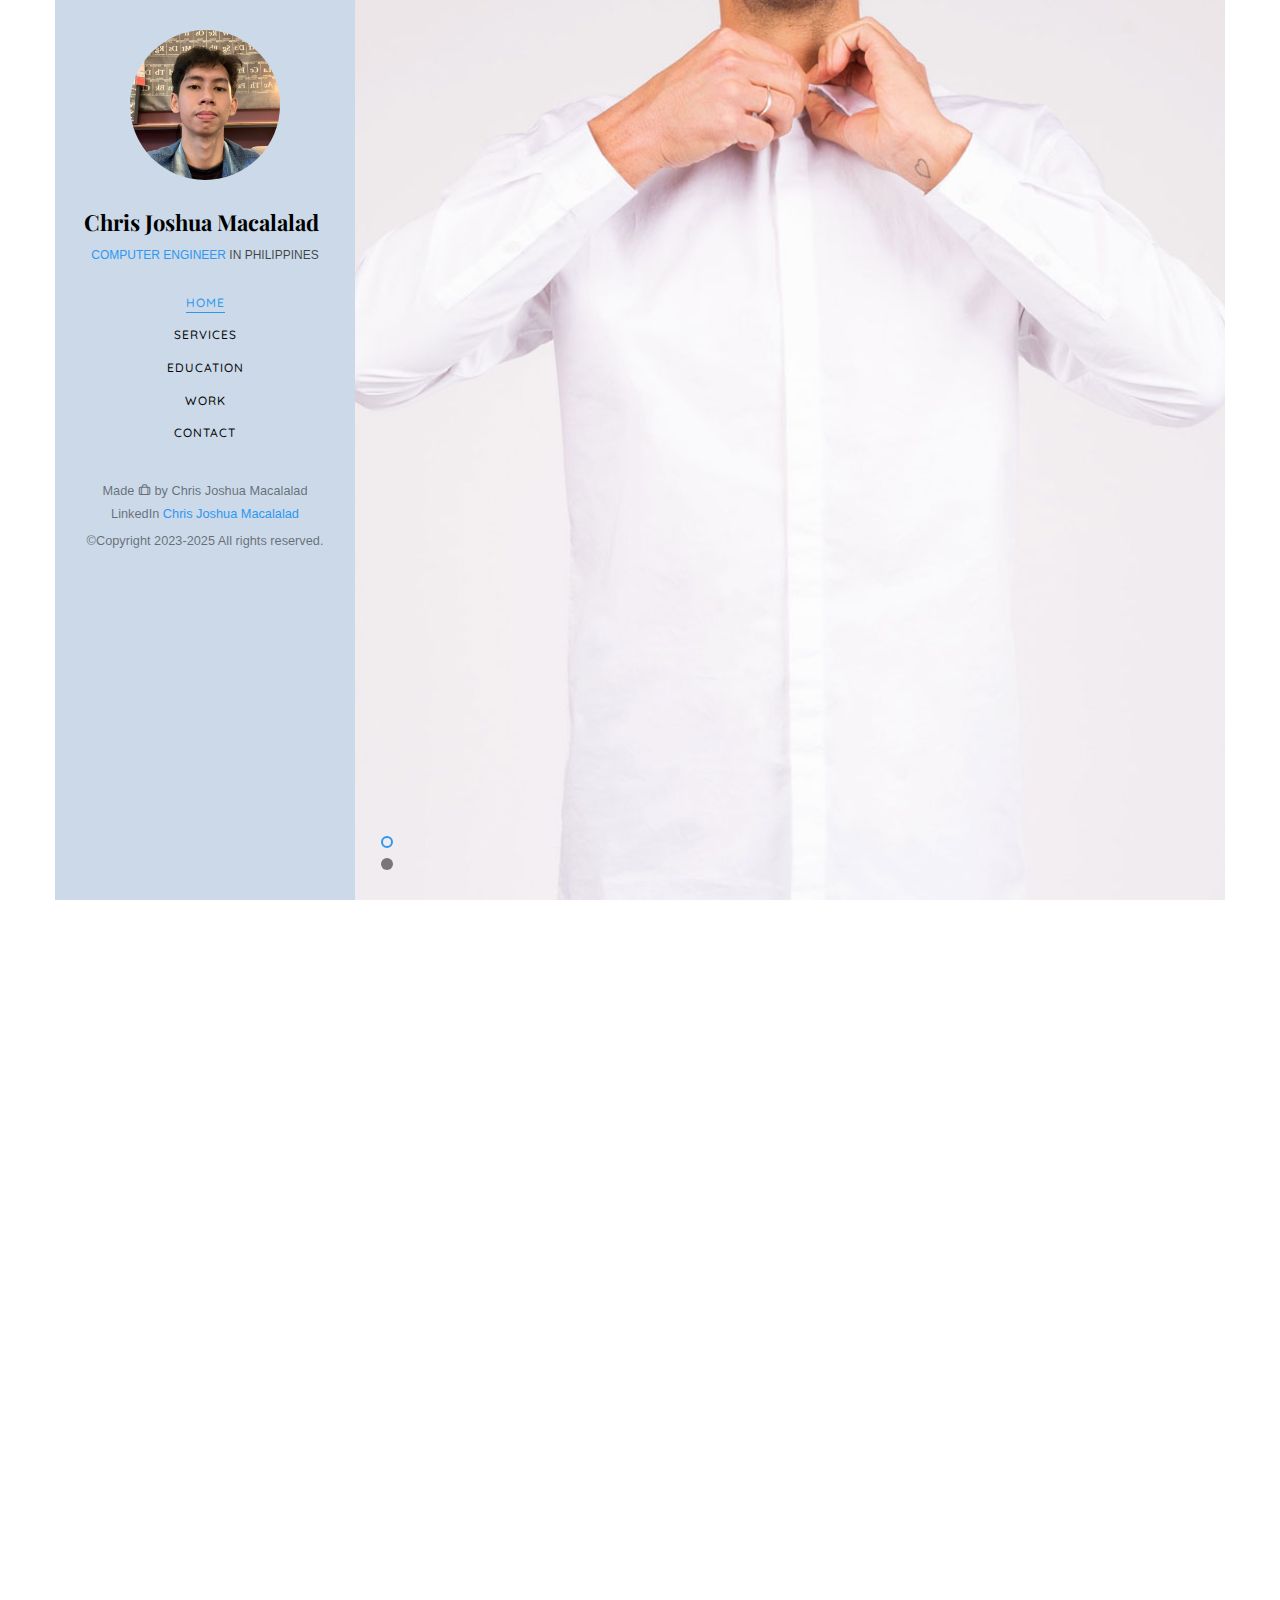
==== commit d6407b49: "removed social media" ====
--- a/index.html
+++ b/index.html
@@ -15,7 +15,7 @@
 	<meta property="og:image" content=""/>
 	<meta property="og:url" content=""/>
 	<meta property="og:site_name" content=""/>
-	<meta property="og:description" content=""/>
+	<meta property="og:description" content="portfolio"/>
 	<meta name="twitter:title" content="" />
 	<meta name="twitter:image" content="" />
 	<meta name="twitter:url" content="" />
@@ -70,13 +70,10 @@
 			</nav>
 
 			<div class="colorlib-footer">
-				<p><small> Made <i class="icon-briefcase3" aria-hidden="true"></i> by <a href="#" target="_blank">Chris Joshua Macalalad</a>
+				<p><small> Made <i class="icon-briefcase3" aria-hidden="true"></i> by Chris Joshua Macalalad</a>
  </span> <span>LinkedIn <a href="https://www.linkedin.com/in/chris-joshua-macalalad-975aa417a/" target="_blank">Chris Joshua Macalalad</a></span> &copy;Copyright 2023-2025 All rights reserved.</small></p>
 				<ul>
-					<li><a href="#"><i class="icon-facebook2"></i></a></li>
-					<li><a href="#"><i class="icon-twitter2"></i></a></li>
-					<li><a href="#"><i class="icon-instagram"></i></a></li>
-					<li><a href="#"><i class="icon-linkedin2"></i></a></li>
+		
 				</ul>
 			</div>
 
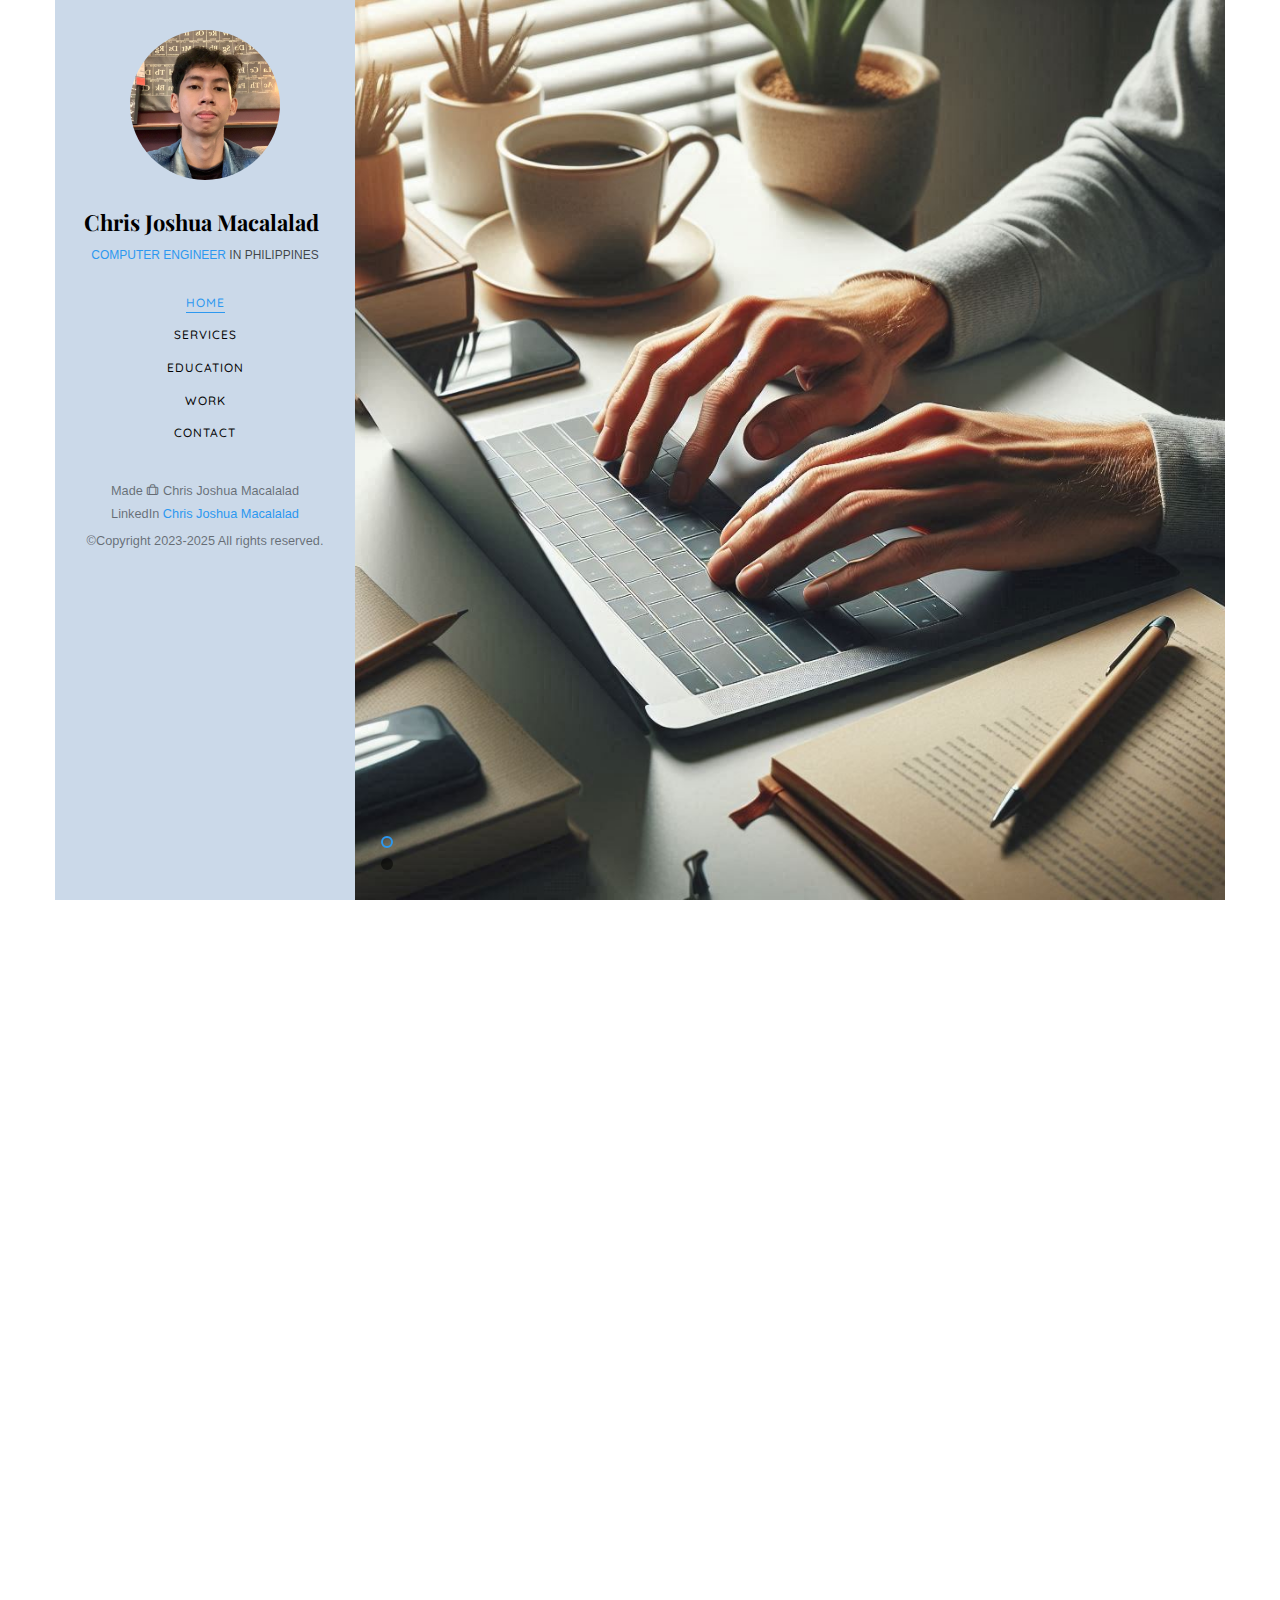
==== commit 479c7b3c: "portofolio" ====
--- a/index.html
+++ b/index.html
@@ -70,7 +70,7 @@
 			</nav>
 
 			<div class="colorlib-footer">
-				<p><small> Made <i class="icon-briefcase3" aria-hidden="true"></i> by Chris Joshua Macalalad</a>
+				<p><small> Made <i class="icon-briefcase3" aria-hidden="true"></i> Chris Joshua Macalalad</a>
  </span> <span>LinkedIn <a href="https://www.linkedin.com/in/chris-joshua-macalalad-975aa417a/" target="_blank">Chris Joshua Macalalad</a></span> &copy;Copyright 2023-2025 All rights reserved.</small></p>
 				<ul>
 		
@@ -83,7 +83,7 @@
 			<section id="colorlib-hero" class="js-fullheight" data-section="home">
 				<div class="flexslider js-fullheight">
 					<ul class="slides">
-				   	<li style="background-image: url(images/img_bg_1.jpg);">
+				   	<li style="background-image: url(/images/image123.jpg.jpg);">
 				   		<div class="overlay"></div>
 				   		<div class="container-fluid">
 				   			<div class="row">
@@ -99,7 +99,7 @@
 					   		</div>
 				   		</div>
 				   	</li>
-				   	<li style="background-image: url(/images/jaja123.jpg);">
+				   	<li style="background-image: url(/images/image1234.jpg.jpg);">
 				   		<div class="overlay"></div>
 				   		<div class="container-fluid">
 				   			<div class="row">
@@ -240,7 +240,7 @@
 								<div class="col-md-12 animate-box" data-animate-effect="fadeInLeft">
 									<div class="hire">
 										<h2>I am happy to know <br>that you viewed my portfolio </h2>
-										<a href="#" class="btn-hire">Hire me as your employee</a>
+										<a href="/ChrisCvfolder/MacalaladCJ-Resume1 (1).pdf" class="btn-hire">[Hire me as your employee here is my resume]</a>
 									</div>
 								</div>
 							</div>
@@ -349,9 +349,7 @@
 										<h3><a href="work.html">Work 01</a></h3>
 										<span>Website</span>
 										<p class="icon">
-											<span><a href="#"><i class="icon-share3"></i></a></span>
-											<span><a href="#"><i class="icon-eye"></i> 100</a></span>
-											<span><a href="#"><i class="icon-heart"></i> 49</a></span>
+											
 										</p>
 									</div>
 								</div>
@@ -362,7 +360,20 @@
 								<div class="desc">
 									<div class="con">
 										<h3><a href="work.html">Work 02</a></h3>
-										<span>Animation</span>
+										<span>Website</span>
+										<p class="icon">
+											
+										</p>
+									</div>
+								</div>
+							</div>
+						</div>
+						<div class="col-md-6 animate-box" data-animate-effect="fadeInTop">
+							<div class="project" style="background-image: url(images/img-3.jpg);">
+								<div class="desc">
+									<div class="con">
+										<h3><a href="work.html">Work 03</a></h3>
+										<span>Website</span>
 										<p class="icon">
 											<span><a href="#"><i class="icon-share3"></i></a></span>
 											<span><a href="#"><i class="icon-eye"></i> 100</a></span>
@@ -372,32 +383,13 @@
 								</div>
 							</div>
 						</div>
-						<div class="col-md-6 animate-box" data-animate-effect="fadeInTop">
-							<div class="project" style="background-image: url(images/img-3.jpg);">
-								<div class="desc">
-									<div class="con">
-										<h3><a href="work.html">Work 03</a></h3>
-										<span>Illustration</span>
-										<p class="icon">
-											<span><a href="#"><i class="icon-share3"></i></a></span>
-											<span><a href="#"><i class="icon-eye"></i> 100</a></span>
-											<span><a href="#"><i class="icon-heart"></i> 49</a></span>
-										</p>
-									</div>
-								</div>
-							</div>
-						</div>
 						<div class="col-md-6 animate-box" data-animate-effect="fadeInBottom">
 							<div class="project" style="background-image: url(images/img-4.jpg);">
 								<div class="desc">
 									<div class="con">
 										<h3><a href="work.html">Work 04</a></h3>
-										<span>Application</span>
-										<p class="icon">
-											<span><a href="#"><i class="icon-share3"></i></a></span>
-											<span><a href="#"><i class="icon-eye"></i> 100</a></span>
-											<span><a href="#"><i class="icon-heart"></i> 49</a></span>
-										</p>
+										<span>Website</span>
+										
 									</div>
 								</div>
 							</div>
@@ -407,7 +399,7 @@
 								<div class="desc">
 									<div class="con">
 										<h3><a href="work.html">Work 05</a></h3>
-										<span>Graphic, Logo</span>
+										<span>Website</span>
 										<p class="icon">
 											<span><a href="#"><i class="icon-share3"></i></a></span>
 											<span><a href="#"><i class="icon-eye"></i> 100</a></span>
@@ -441,7 +433,6 @@
 				</div>
 			</section>
 
-
 			<section class="colorlib-contact" data-section="contact">
 				<div class="colorlib-narrow-content">
 					<div class="row">
@@ -460,7 +451,7 @@
 									<p><a href="#">johnjosh1116@gmail.com</a></p>
 								</div>
 							</div>
-<br>
+							<br>
 							<div class="colorlib-feature colorlib-feature-sm animate-box" data-animate-effect="fadeInLeft">
 								<div class="colorlib-icon">
 									<i class="icon-map"></i>
@@ -475,7 +466,7 @@
 									<i class="icon-phone"></i>
 								</div>
 								<div class="colorlib-text">
-									<p><a href="tel://">+639217280178</a></p>
+									<p><a href="tel://">+639217280178 - Smart</a></p>
 								</div>
 							</div>
 						</div>
@@ -487,27 +478,24 @@
 				</div>
 			</section>
 
-		</div><!-- end:colorlib-main -->
-	</div><!-- end:container-wrap -->
-	</div><!-- end:colorlib-page -->
-
-	<!-- jQuery -->
+		</div>
+	</div>
+	</div>
+	
 	<script src="js/jquery.min.js"></script>
-	<!-- jQuery Easing -->
+
 	<script src="js/jquery.easing.1.3.js"></script>
-	<!-- Bootstrap -->
+
 	<script src="js/bootstrap.min.js"></script>
-	<!-- Waypoints -->
+	
 	<script src="js/jquery.waypoints.min.js"></script>
-	<!-- Flexslider -->
+	
 	<script src="js/jquery.flexslider-min.js"></script>
-	<!-- Owl carousel -->
+
 	<script src="js/owl.carousel.min.js"></script>
-	<!-- Counters -->
+	
 	<script src="js/jquery.countTo.js"></script>
 	
-	
-	<!-- MAIN JS -->
 	<script src="js/main.js"></script>
 
 	</body>
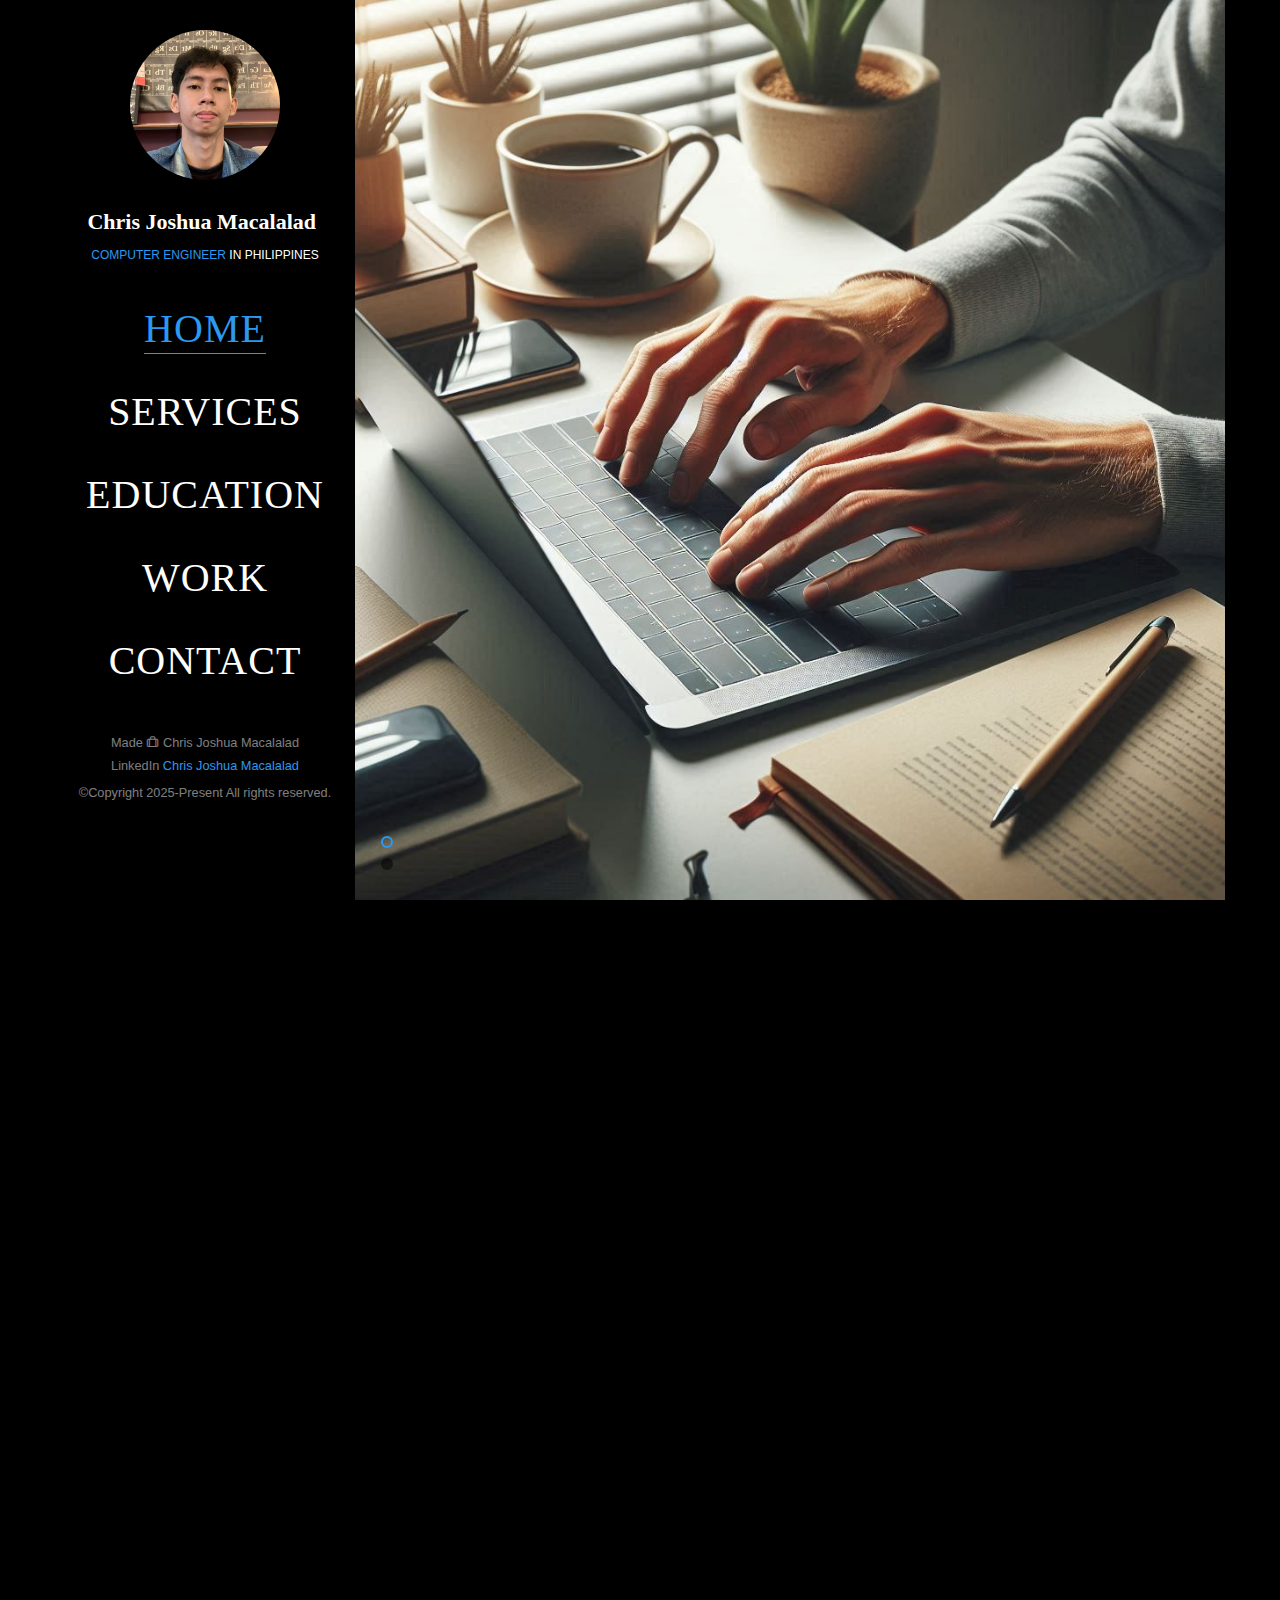
==== commit 9298e240: "new colors" ====
--- a/index.html
+++ b/index.html
@@ -48,6 +48,12 @@
 	
 	</head>
 	<body>
+		<style>
+			body{
+				background-color: black;
+				color: white;
+			}
+		</style>
 	<div id="colorlib-page">
 		<div class="container-wrap">
 		<a href="#" class="js-colorlib-nav-toggle colorlib-nav-toggle" data-toggle="collapse" data-target="#navbar" aria-expanded="false" aria-controls="navbar"><i></i></a>
@@ -71,7 +77,7 @@
 
 			<div class="colorlib-footer">
 				<p><small> Made <i class="icon-briefcase3" aria-hidden="true"></i> Chris Joshua Macalalad</a>
- </span> <span>LinkedIn <a href="https://www.linkedin.com/in/chris-joshua-macalalad-975aa417a/" target="_blank">Chris Joshua Macalalad</a></span> &copy;Copyright 2023-2025 All rights reserved.</small></p>
+ </span> <span>LinkedIn <a href="https://www.linkedin.com/in/chris-joshua-macalalad-975aa417a/" target="_blank">Chris Joshua Macalalad</a></span> &copy;Copyright 2025-Present All rights reserved.</small></p>
 				<ul>
 		
 				</ul>
@@ -210,37 +216,12 @@
 									</div>
 								</div>
 							</section>
-							<div class="row">
-								<div class="col-md-3 animate-box" data-animate-effect="fadeInLeft">
-									<div class="services color-1">
-										<span class="icon2"><i class="icon-bulb"></i></span>
-										<h3>Innovative Design</h3>
-									</div>
-								</div>
-								<div class="col-md-3 animate-box" data-animate-effect="fadeInRight">
-									<div class="services color-2">
-										<span class="icon2"><i class="icon-globe-outline"></i></span>
-										<h3>Web Design</h3>
-									</div>
-								</div>
-								<div class="col-md-3 animate-box" data-animate-effect="fadeInTop">
-									<div class="services color-3">
-										<span class="icon2"><i class="icon-data"></i></span>
-										<h3>Software Code</h3>
-									</div>
-								</div>
-								<div class="col-md-3 animate-box" data-animate-effect="fadeInBottom">
-									<div class="services color-4">
-										<span class="icon2"><i class="icon-phone3"></i></span>
-										<h3>Application</h3>
-									</div>
-								</div>
-							</div>
+				
 							<div class="row">
 								<div class="col-md-12 animate-box" data-animate-effect="fadeInLeft">
 									<div class="hire">
-										<h2>I am happy to know <br>that you viewed my portfolio </h2>
-										<a href="/ChrisCvfolder/MacalaladCJ-Resume1 (1).pdf" class="btn-hire">[Hire me as your employee here is my resume]</a>
+										<h2>I am happy to know that you viewed my portfolio <br> Hire me as your employee <br>here is my resume:</h2>
+										<a href="/ChrisCvfolder/MacalaladCJ-Resume1 (1).pdf" class="btn-hire">Click Here</a>
 									</div>
 								</div>
 							</div>
@@ -273,7 +254,7 @@
 									        <div class="panel-body">
 									            
 													<ul>
-														<li>Graduated in STI COLLEGE STA ROSA</li>
+														<li> Graduated in STI COLLEGE STA ROSA</li>
 														
 													</ul>
 									        </div>
--- a/css/style.css
+++ b/css/style.css
@@ -29,8 +29,8 @@
   margin-bottom: 1.5em; }
 
 h1, h2, h3, h4, h5, h6 {
-  color: #04700a;
-  font-family: "Playfair Display", Georgia, serif;
+  color: #2c98f0;;
+  font-family:'Times New Roman', Times, serif;
   font-weight: 400;
   margin: 0 0 30px 0; }
 
@@ -72,9 +72,9 @@
   float: left;
   width: 300px;
   position: fixed;
-  overflow-y: scroll;
+
   z-index: 1001;
-  background: #cbd9e9;
+  background: #000000;
   -webkit-transition: 0.5s;
   -o-transition: 0.5s;
   transition: 0.5s; }
@@ -111,7 +111,7 @@
     #colorlib-aside #colorlib-logo a {
       display: block;
       text-align: center;
-      color: #000000;
+      color: #ffffff;
       padding-right: .3em; }
   #colorlib-aside #colorlib-main-menu {
     display: block;
@@ -129,16 +129,16 @@
         margin: 0 0 10px 0;
         padding: 0;
         list-style: none;
-        font-size: 12px;
+        font-size: 40px;
         font-weight: 500;
         text-transform: uppercase;
         letter-spacing: 1px; }
         #colorlib-aside #colorlib-main-menu ul li a {
-          color: rgb(3, 3, 3);
+          color: rgb(255, 255, 255);
           text-decoration: none;
           position: relative;
           padding: 10px 0;
-          font-family: "Quicksand", Arial, sans-serif;
+          font-family:'Times New Roman', Times, serif;
           -webkit-transition: 0.3s;
           -o-transition: 0.3s;
           transition: 0.3s; }
@@ -163,7 +163,7 @@
             transition: all 0.3s cubic-bezier(0.175, 0.885, 0.32, 1.275); }
           #colorlib-aside #colorlib-main-menu ul li a:hover {
             text-decoration: none;
-            color: black; }
+            color: rgb(0, 68, 255); }
             #colorlib-aside #colorlib-main-menu ul li a:hover:after {
               visibility: visible;
               -webkit-transform: scaleX(1);
@@ -184,7 +184,7 @@
     font-size: 15px;
     text-align: center;
     font-weight: 400;
-    color: rgba(0, 0, 0, 0.5);
+    color: rgba(255, 255, 255, 0.5);
     padding: 0 20px;
     width: 100%; }
     @media screen and (max-width: 768px) {
@@ -202,7 +202,7 @@
         display: inline;
         list-style: none; }
         #colorlib-aside .colorlib-footer ul li a {
-          color: rgba(10, 20, 167, 0.3);
+          color: rgba(0, 17, 255, 0.3);
           padding: 4px; }
           #colorlib-aside .colorlib-footer ul li a:hover, #colorlib-aside .colorlib-footer ul li a:active, #colorlib-aside .colorlib-footer ul li a:focus {
             text-decoration: none;
@@ -269,17 +269,17 @@
             background: transparent;
             border: 2px solid #2c98f0; }
     #colorlib-hero .flexslider .flex-direction-nav {
-      display: none; }
+      display: flex; }
     #colorlib-hero .flexslider .slider-text {
-      display: table;
+      display: flex;
       opacity: 0;
       min-height: 500px;
       z-index: 9; }
       #colorlib-hero .flexslider .slider-text > .slider-text-inner {
         display: table-cell;
-        vertical-align: middle;
+        vertical-align: center;
         min-height: 700px;
-        padding: 2.5em;
+        padding: 10.5em;
         position: relative; }
         @media screen and (max-width: 768px) {
           #colorlib-hero .flexslider .slider-text > .slider-text-inner {
@@ -287,13 +287,13 @@
         #colorlib-hero .flexslider .slider-text > .slider-text-inner h1, #colorlib-hero .flexslider .slider-text > .slider-text-inner h2 {
           margin: 0;
           padding: 0;
-          color: black;
-          font-family: "Playfair Display", Georgia, serif; }
+          color: rgb(0, 0, 0);
+          font-family:'Times New Roman', Times, serif }
         #colorlib-hero .flexslider .slider-text > .slider-text-inner h1 {
           margin-bottom: 20px;
-          font-size: 60px;
-          line-height: 1.3;
-          font-weight: 700; }
+          font-size: 100px;
+          line-height: 1.5;
+          font-weight: 1; }
           @media screen and (max-width: 768px) {
             #colorlib-hero .flexslider .slider-text > .slider-text-inner h1 {
               font-size: 28px; } }
@@ -318,20 +318,20 @@
         #colorlib-hero .flexslider .slider-text > .slider-text-inner p {
           margin-bottom: 0; }
         #colorlib-hero .flexslider .slider-text > .slider-text-inner .btn {
-          font-size: 12px;
+          font-size: 20px;
           text-transform: uppercase;
-          letter-spacing: 2px;
+          letter-spacing: 1px;
           color: #000;
           padding: 10px 15px !important;
           border: none;
           font-weight: 400; }
           #colorlib-hero .flexslider .slider-text > .slider-text-inner .btn.btn-learn {
-            color: #000;
-            border: 1px solid #000;
+            color: #ffffff;
+            border: 3px solid #0059ff;
             background: transparent !important; }
             #colorlib-hero .flexslider .slider-text > .slider-text-inner .btn.btn-learn:hover {
               background: transparent !important;
-              border: 1px solid #000 !important; }
+              border: 3px solid #455470 !important; }
           @media screen and (max-width: 768px) {
             #colorlib-hero .flexslider .slider-text > .slider-text-inner .btn {
               width: 100%; } }
@@ -429,19 +429,19 @@
 .about-desc h3 {
   font-size: 18px;
   text-transform: uppercase;
-  letter-spacing: 5px;
+  letter-spacing: 2px;
   font-weight: 500; }
 
 .hire {
-  padding: 2em;
-  background: #c6d827; }
+  padding: 10em;
+  background: #000000; }
   .hire h2 {
     line-height: 1.5; }
   .hire .btn-hire {
-    color: #000;
+    color: #ffffff;
     text-transform: uppercase;
-    letter-spacing: 1px;
-    bordeR: 1px solid #000;
+    letter-spacing: 0.5px;
+    bordeR: 2px solid #0059ff;
     padding: 2px 10px; }
 
 .fancy-collapse-panel .panel-default > .panel-heading {
@@ -455,9 +455,9 @@
   font-size: 14px;
   letter-spacing: 1px;
   text-transform: uppercase;
-  font-family: "Quicksand", Arial, sans-serif;
+  font-family:'Times New Roman', Times, serif;
   background-color: #2c98f0;
-  color: #fff;
+  color: #000000;
   position: relative;
   -webkit-box-shadow: none !important;
   -moz-box-shadow: none !important;
@@ -488,14 +488,14 @@
   content: "\e114"; }
 
 .panel-heading a.collapsed {
-  background: #f2f3f7;
-  border: 1px solid #031cff !important;
+  background: #ffffff;
+  border: 3px solid #363742 !important;
   color: #333333; }
 
 .panel-body {
   padding: 1.5em;
   margin-top: 5px;
-  border: 1px solid #e6e6e6 !important; }
+  border: 1px solid #000000 !important; }
 
 .timeline-centered {
   position: relative;
@@ -1222,7 +1222,7 @@
     border: 2px solid #5bc0de; }
     .btn-info.btn-outline:hover, .btn-info.btn-outline:focus, .btn-info.btn-outline:active {
       background: #5bc0de;
-      color: #fff; }
+      color: #000000; }
 
 .btn-warning {
   background: #f0ad4e;
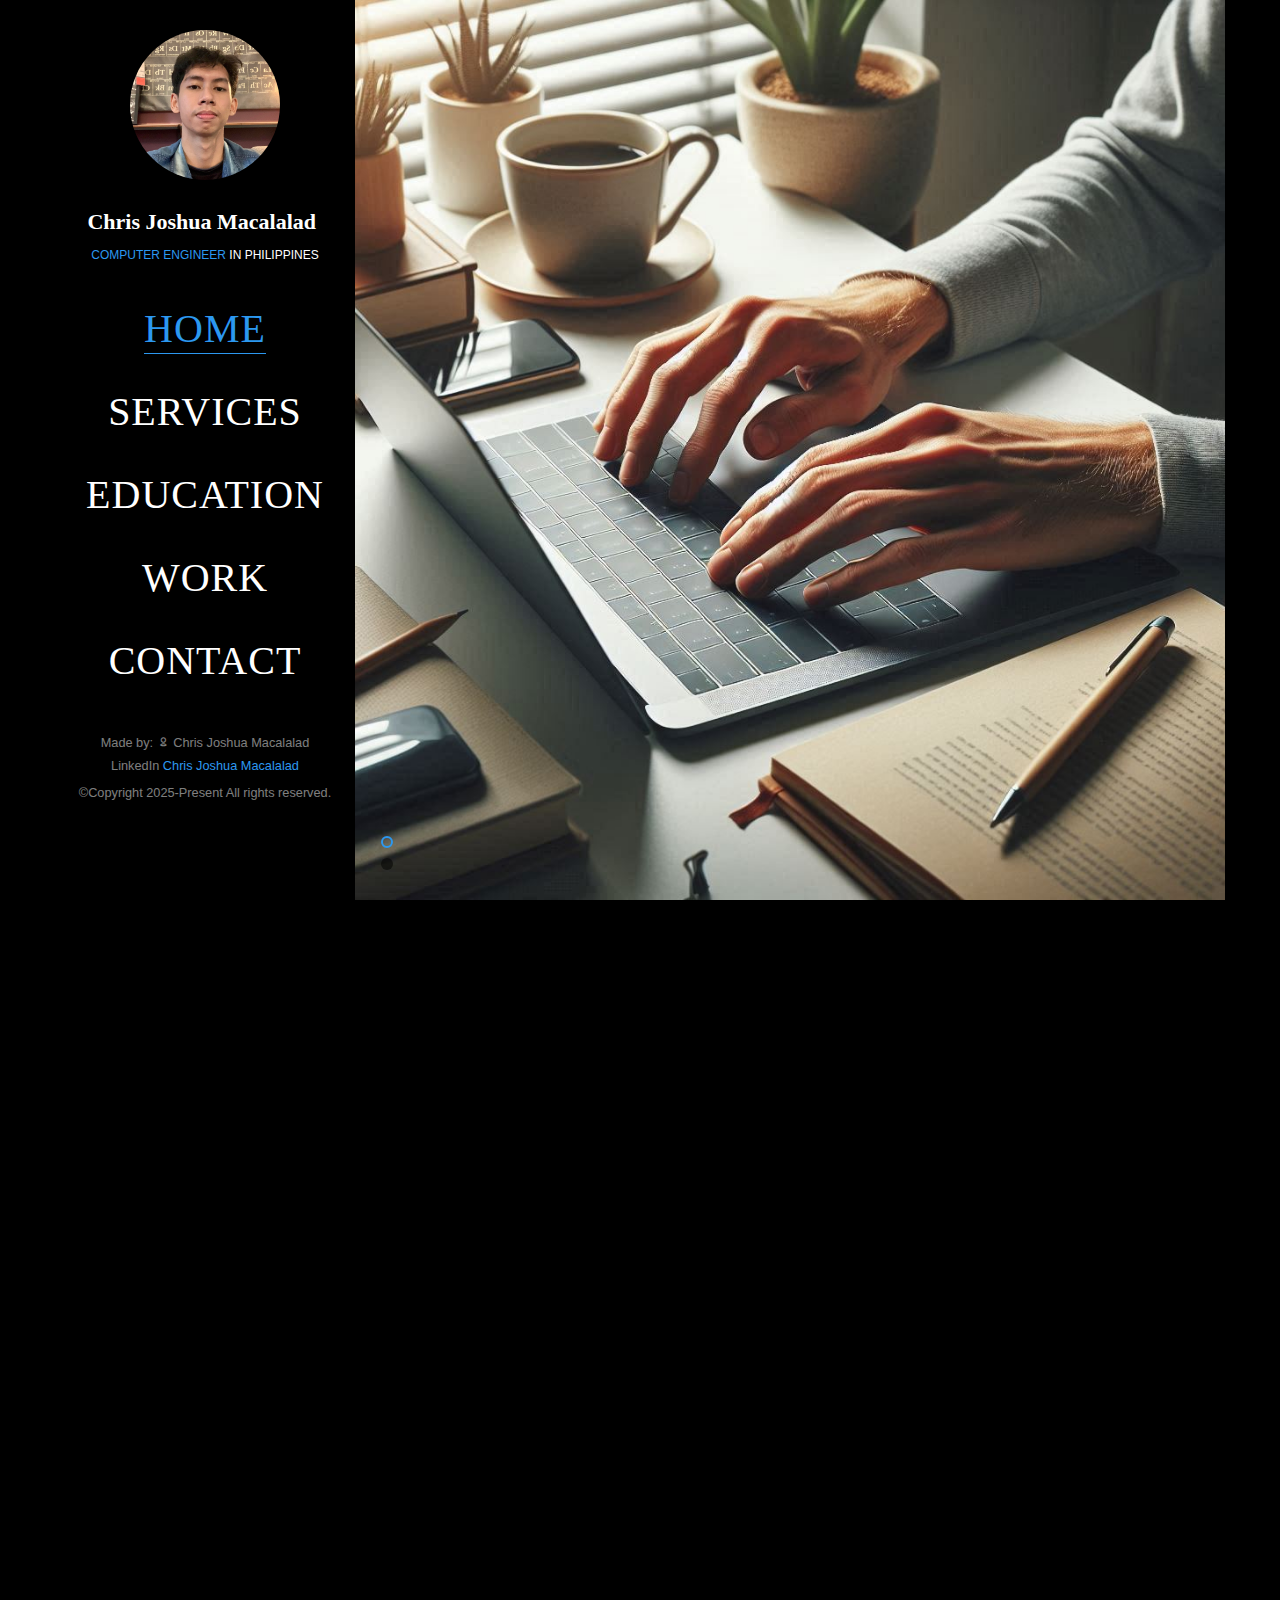
==== commit d5d2c4cb: "portfolio new" ====
--- a/index.html
+++ b/index.html
@@ -76,7 +76,7 @@
 			</nav>
 
 			<div class="colorlib-footer">
-				<p><small> Made <i class="icon-briefcase3" aria-hidden="true"></i> Chris Joshua Macalalad</a>
+				<p><small> Made by: <i class="icon-user-outline" aria-hidden="true"></i> Chris Joshua Macalalad</a>
  </span> <span>LinkedIn <a href="https://www.linkedin.com/in/chris-joshua-macalalad-975aa417a/" target="_blank">Chris Joshua Macalalad</a></span> &copy;Copyright 2025-Present All rights reserved.</small></p>
 				<ul>
 		
@@ -113,7 +113,7 @@
 					   				<div class="slider-text-inner">
 					   					<div class="desc">
 						   					<h1>I am <br>a Software Designer</h1>
-												<p><a href="ChrisCvfolder/MacalaladCJ-Resume1 (1).pdf"<a class="btn btn-primary btn-learn">View Portfolio <i class="icon-briefcase3"></i></a></p>
+												<p><a href="ChrisCvfolder/MacalaladCJ-Resume1 (1).pdf" class="btn btn-primary btn-learn">View Portfolio <i class="icon-briefcase3"></i></a></p>
 											</div>
 					   				</div>
 					   			</div>
@@ -246,59 +246,38 @@
 									<div class="panel panel-default">
 									    <div class="panel-heading" role="tab" id="headingTwo">
 									        <h4 class="panel-title">
-									            <a class="collapsed" data-toggle="collapse" data-parent="#accordion" href="#collapseTwo" aria-expanded="false" aria-controls="collapseTwo">Bachelor Degree of Computer Engineering
+									            <a class="collapsed" data-toggle="collapse" data-parent="#accordion" href="#collapseTwo" aria-expanded="false" aria-controls="collapseTwo"><b>Bachelor Degree of Computer Engineering</b><li>STI COLLEGE STA ROSA</li>
 									            </a>
 									        </h4>
 									    </div>
-									    <div id="collapseTwo" class="panel-collapse collapse" role="tabpanel" aria-labelledby="headingTwo">
-									        <div class="panel-body">
-									            
-													<ul>
-														<li> Graduated in STI COLLEGE STA ROSA</li>
-														
-													</ul>
-									        </div>
-									    </div>
+									    
 									</div>
 									<div class="panel panel-default">
 									    <div class="panel-heading" role="tab" id="headingThree">
 									        <h4 class="panel-title">
-									            <a class="collapsed" data-toggle="collapse" data-parent="#accordion" href="#collapseThree" aria-expanded="false" aria-controls="collapseThree"> Senior HighSchool Information and Communication Technology Strand
+									            <a class="collapsed" data-toggle="collapse" data-parent="#accordion" href="#collapseThree" aria-expanded="false" aria-controls="collapseThree"> <b>Senior HighSchool Information and Communication Technology Strand</b><li>Graduated in Greenfields Integrated School of laguna</li>
 									            </a>
 									        </h4>
 									    </div>
-									    <div id="collapseThree" class="panel-collapse collapse" role="tabpanel" aria-labelledby="headingThree">
-									        <div class="panel-body">
-									            <li>Graduated in GreenField Integrated School of Laguna</li>
-									        </div>
-									    </div>
-									</div>
+									    
 
 									<div class="panel panel-default">
 									    <div class="panel-heading" role="tab" id="headingFour">
 									        <h4 class="panel-title">
-									            <a class="collapsed" data-toggle="collapse" data-parent="#accordion" href="#collapseFour" aria-expanded="false" aria-controls="collapseFour">High School Secondary Education
+									            <a class="collapsed" data-toggle="collapse" data-parent="#accordion" href="#collapseFour" aria-expanded="false" aria-controls="collapseFour"><b>High School Secondary Education </b><li>Graduated in Emmanuel Christian School</li>
 									            </a>
 									        </h4>
 									    </div>
-									    <div id="collapseFour" class="panel-collapse collapse" role="tabpanel" aria-labelledby="headingFour">
-									        <div class="panel-body">
-												<li>Graduated in Emmanuel Christian School</li>
-									        </div>
-									    </div>
-									</div>
+									    
 
 									<div class="panel panel-default">
 									    <div class="panel-heading" role="tab" id="headingFive">
 									        <h4 class="panel-title">
-									            <a class="collapsed" data-toggle="collapse" data-parent="#accordion" href="#collapseFive" aria-expanded="false" aria-controls="collapseFive">Elementary School
+									            <a class="collapsed" data-toggle="collapse" data-parent="#accordion" href="#collapseFive" aria-expanded="false" aria-controls="collapseFive"><b>Elementary School </b><li>Graduated in Emmanuel Christian School</li>
 									            </a>
 									        </h4>
 									    </div>
-									    <div id="collapseFive" class="panel-collapse collapse" role="tabpanel" aria-labelledby="headingFive">
-									        <div class="panel-body">
-												<li>Graduated in Emmanuel Christian School</li>
-									        </div>
+									   
 									    </div>
 									</div>
 								</div>
@@ -356,9 +335,7 @@
 										<h3><a href="work.html">Work 03</a></h3>
 										<span>Website</span>
 										<p class="icon">
-											<span><a href="#"><i class="icon-share3"></i></a></span>
-											<span><a href="#"><i class="icon-eye"></i> 100</a></span>
-											<span><a href="#"><i class="icon-heart"></i> 49</a></span>
+										
 										</p>
 									</div>
 								</div>
@@ -382,10 +359,7 @@
 										<h3><a href="work.html">Work 05</a></h3>
 										<span>Website</span>
 										<p class="icon">
-											<span><a href="#"><i class="icon-share3"></i></a></span>
-											<span><a href="#"><i class="icon-eye"></i> 100</a></span>
-											<span><a href="#"><i class="icon-heart"></i> 49</a></span>
-										</p>
+											
 									</div>
 								</div>
 							</div>
@@ -396,10 +370,8 @@
 									<div class="con">
 										<h3><a href="work.html">Work 06</a></h3>
 										<span>Web Design</span>
-										<p class="icon">
-											<span><a href="#"><i class="icon-share3"></i></a></span>
-											<span><a href="#"><i class="icon-eye"></i> 100</a></span>
-											<span><a href="#"><i class="icon-heart"></i> 49</a></span>
+										
+											
 										</p>
 									</div>
 								</div>
@@ -426,10 +398,10 @@
 						<div class="col-md-5">
 							<div class="colorlib-feature colorlib-feature-sm animate-box" data-animate-effect="fadeInLeft">
 								<div class="colorlib-icon">
-									<i class="icon-globe-outline"></i>
+									<i class="icon-user-outline"></i>
 								</div>
 								<div class="colorlib-text">
-									<p><a href="#">johnjosh1116@gmail.com</a></p>
+									<p><a href="#">Email:johnjosh1116@gmail.com</a></p>
 								</div>
 							</div>
 							<br>
@@ -438,7 +410,7 @@
 									<i class="icon-map"></i>
 								</div>
 								<div class="colorlib-text">
-									<p>Phase 1-C Blk 66 Lot 15 San Lorenzo South Santa Rosa Laguna</p>
+									<p><a href="tel://">STA ROSA LAGUNA, <br> PHILIPPINES</a></p>
 								</div>
 							</div>
 
@@ -447,7 +419,7 @@
 									<i class="icon-phone"></i>
 								</div>
 								<div class="colorlib-text">
-									<p><a href="tel://">+639217280178 - Smart</a></p>
+									<p><a href="tel://">+639217280178 - SMART</a></p>
 								</div>
 							</div>
 						</div>
--- a/css/style.css
+++ b/css/style.css
@@ -287,7 +287,7 @@
         #colorlib-hero .flexslider .slider-text > .slider-text-inner h1, #colorlib-hero .flexslider .slider-text > .slider-text-inner h2 {
           margin: 0;
           padding: 0;
-          color: rgb(0, 0, 0);
+          color: rgb(255, 255, 255);
           font-family:'Times New Roman', Times, serif }
         #colorlib-hero .flexslider .slider-text > .slider-text-inner h1 {
           margin-bottom: 20px;
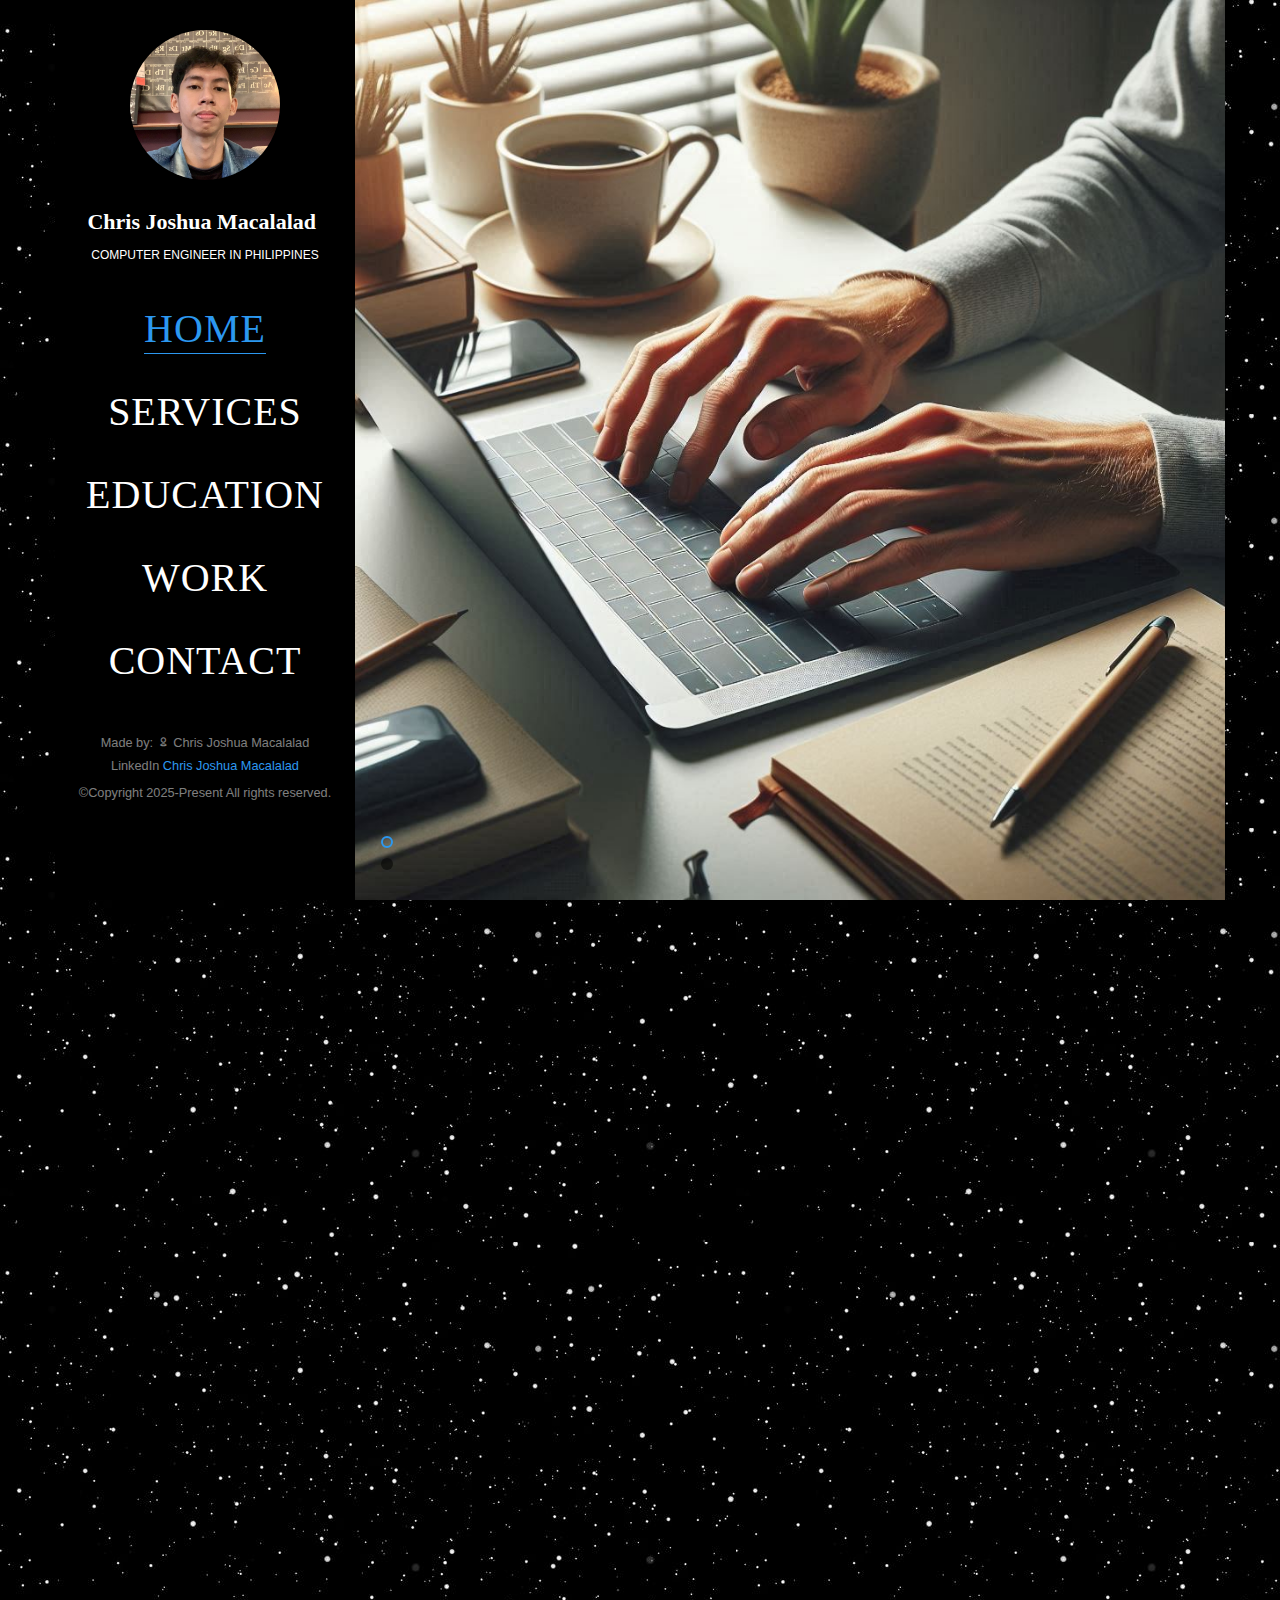
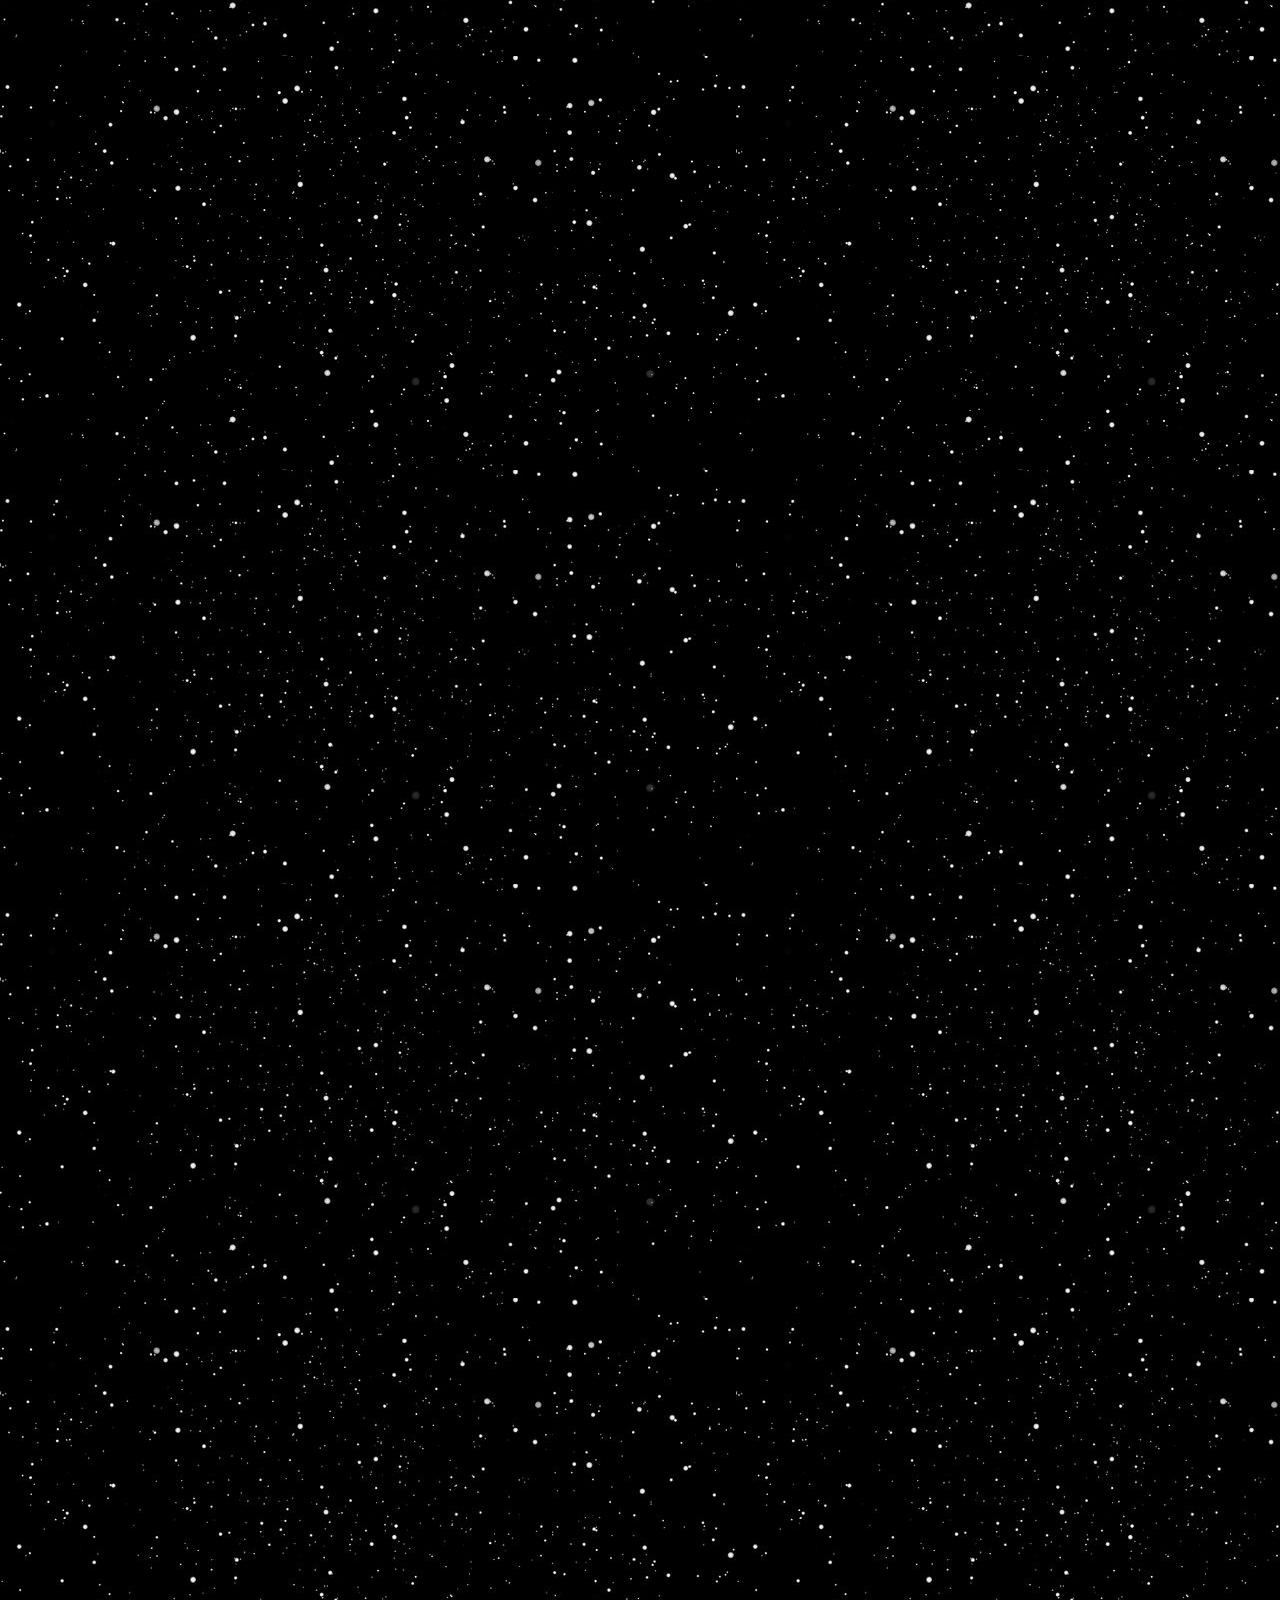
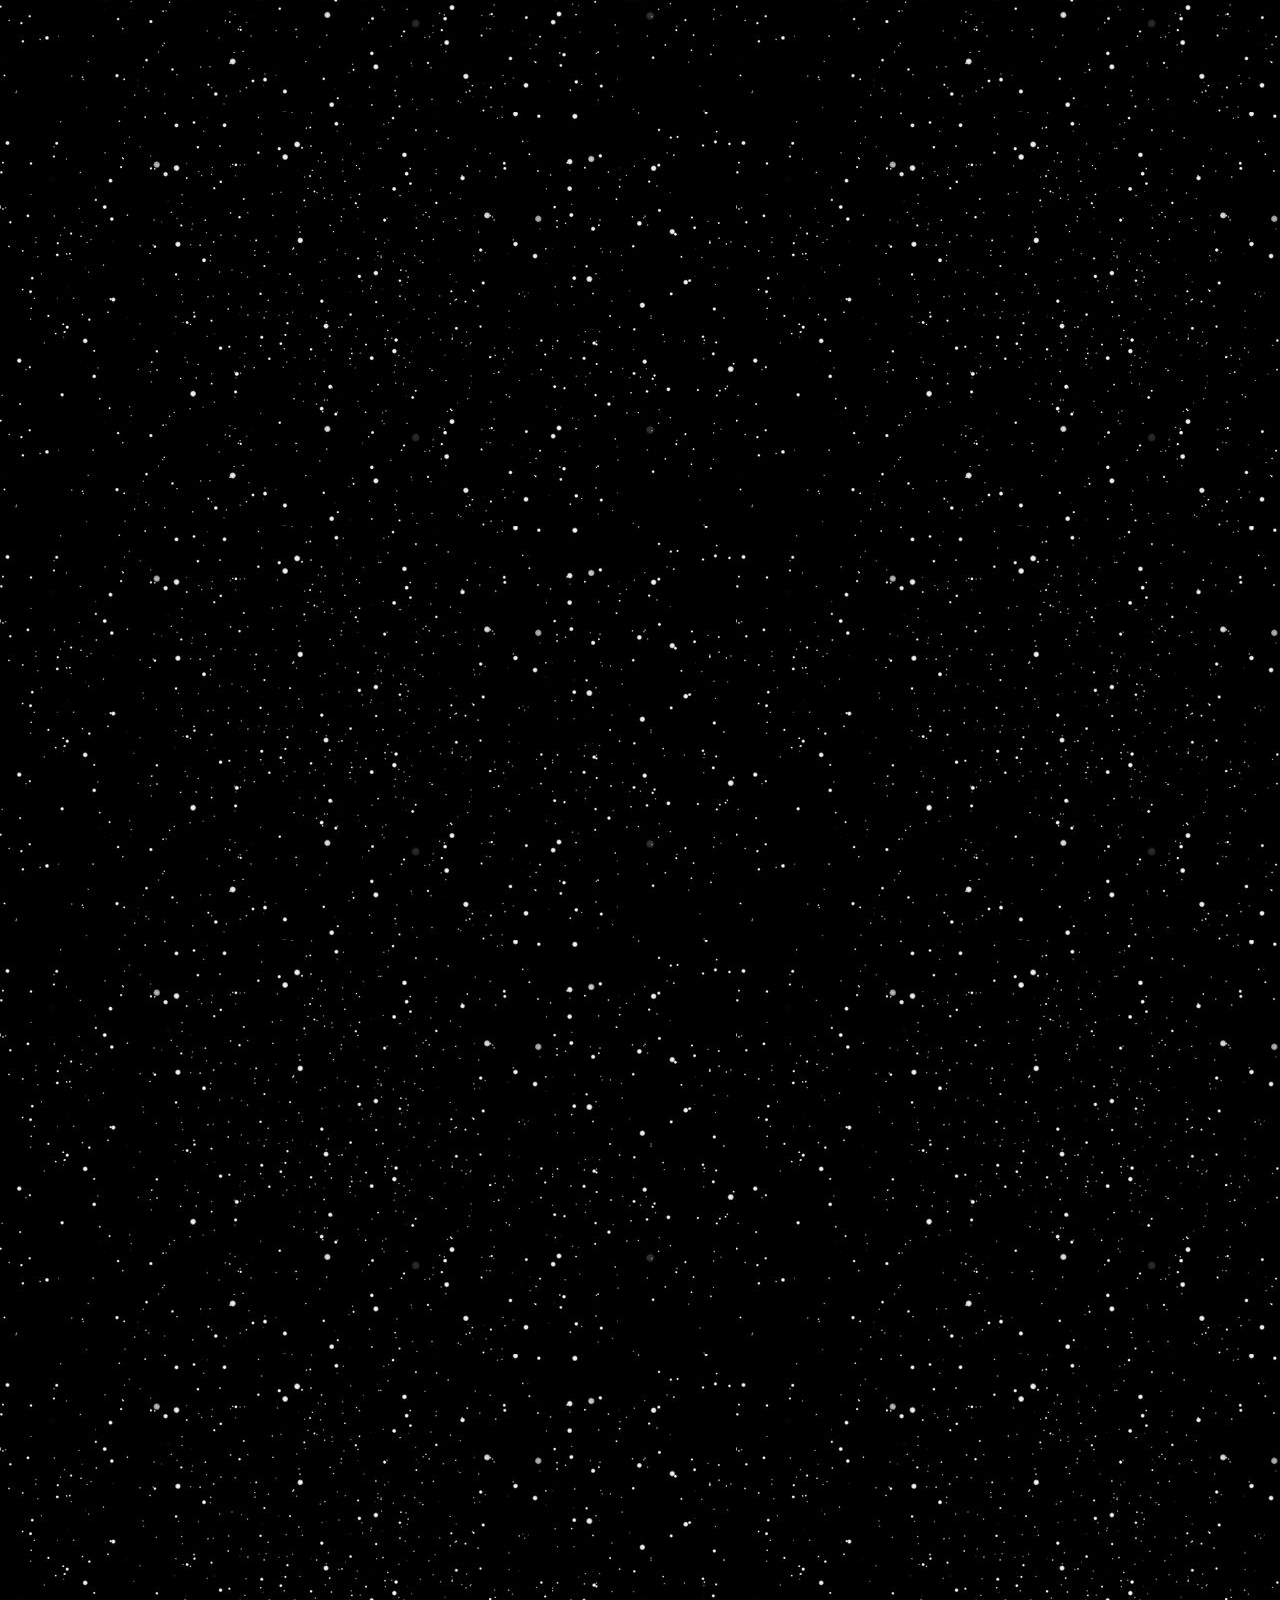
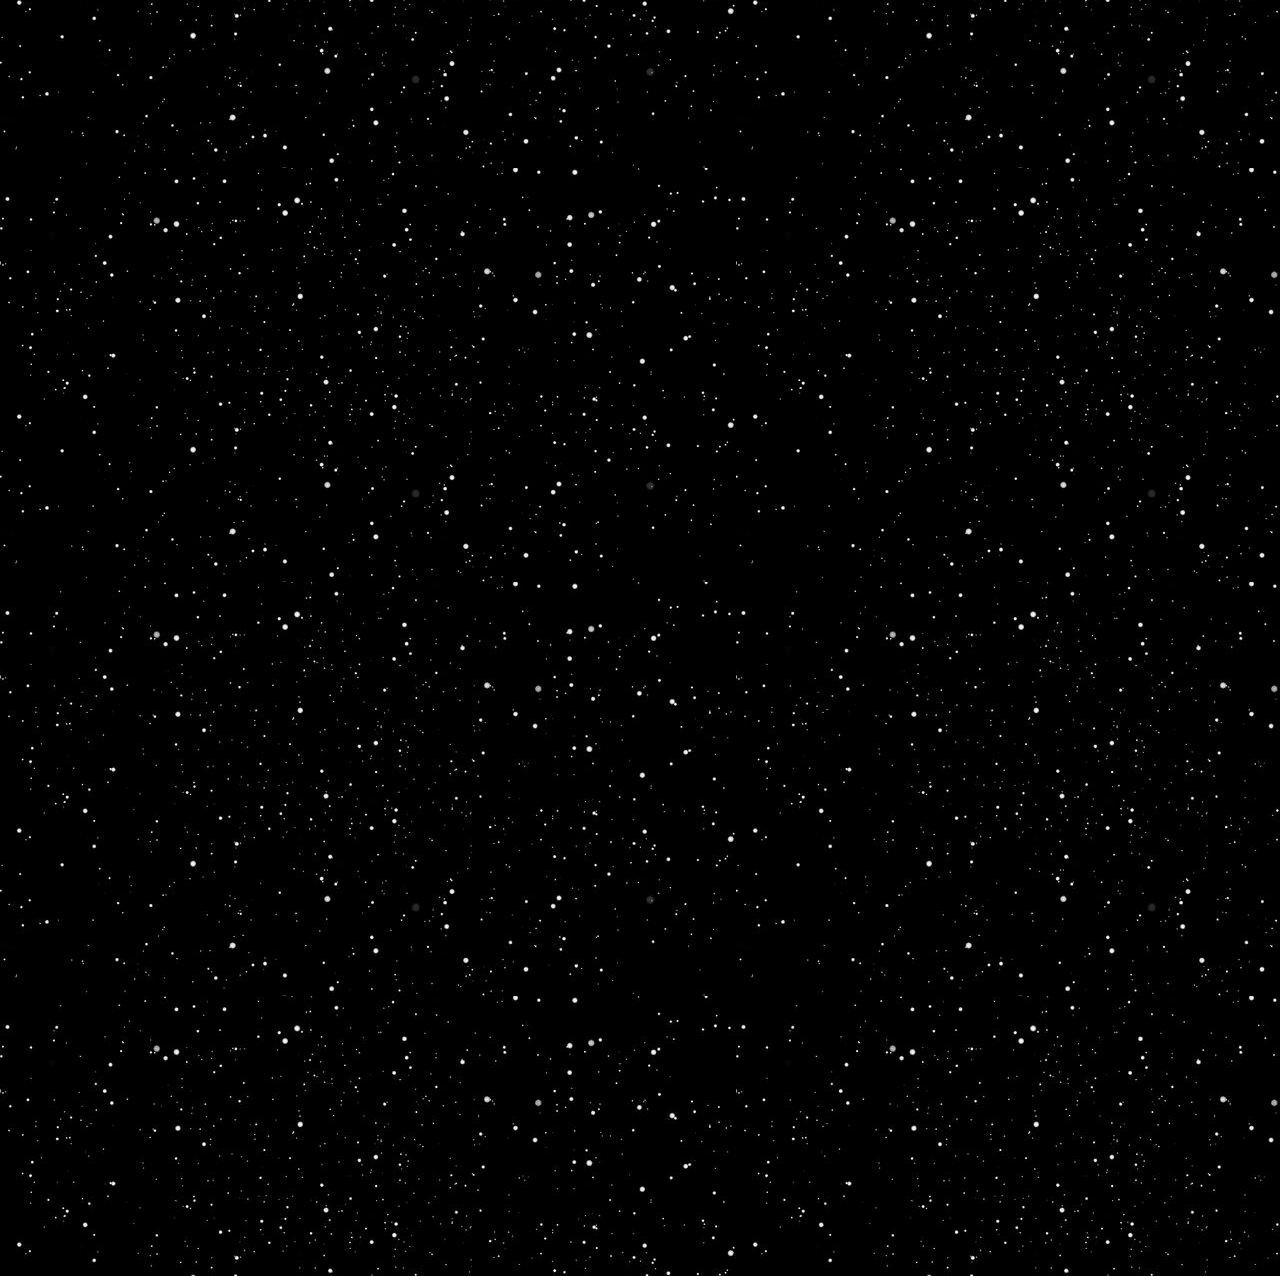
==== commit 983daca7: "mobile white screen fix" ====
--- a/index.html
+++ b/index.html
@@ -56,12 +56,12 @@
 		</style>
 	<div id="colorlib-page">
 		<div class="container-wrap">
-		<a href="#" class="js-colorlib-nav-toggle colorlib-nav-toggle" data-toggle="collapse" data-target="#navbar" aria-expanded="false" aria-controls="navbar"><i></i></a>
+		<a href="#" class="js-colorlib-nav-toggle colorlib-nav-toggle"  data-target="#navbar" aria-expanded="true" aria-controls="navbar"><i></i></a>
 		<aside id="colorlib-aside" role="complementary" class="border js-fullheight">
 			<div class="text-center">
 				<div class="author-img" style="background-image: url(/images/1234.jpg);"></div>
 				<h1 id="colorlib-logo"><a href="index.html">Chris Joshua Macalalad</a></h1>
-				<span class="position"><a href="#">Computer Engineer</a> in Philippines</span>
+				<span class="position"> Computer Engineer in Philippines</span>
 			</div>
 			<nav id="colorlib-main-menu" role="navigation" class="navbar">
 				<div id="navbar" class="collapse">
--- a/css/style.css
+++ b/css/style.css
@@ -6,11 +6,13 @@
   font-style: normal; }
 
 body {
+  background-image:url(/images/space123.jpg);
   font-family:'Times New Roman', Times, serif
   font-weight: 400;
   font-size: 15px;
   line-height: 1.8;
   color: rgba(0, 0, 0, 0.7); }
+ 
   @media screen and (max-width: 992px) {
     body {
       font-size: 16px; } }
@@ -345,7 +347,7 @@
     -o-transform: translateX(0);
     transform: translateX(0);
     width: 300px;
-    background: #f2f3f7;
+    background: #000000;
     z-index: 999;
     position: fixed; }
   body.offcanvas #colorlib-main, body.offcanvas .colorlib-nav-toggle {
@@ -433,14 +435,14 @@
   font-weight: 500; }
 
 .hire {
-  padding: 10em;
+  padding: 5em;
   background: #000000; }
   .hire h2 {
     line-height: 1.5; }
   .hire .btn-hire {
     color: #ffffff;
     text-transform: uppercase;
-    letter-spacing: 0.5px;
+    letter-spacing: 1.5px;
     bordeR: 2px solid #0059ff;
     padding: 2px 10px; }
 
